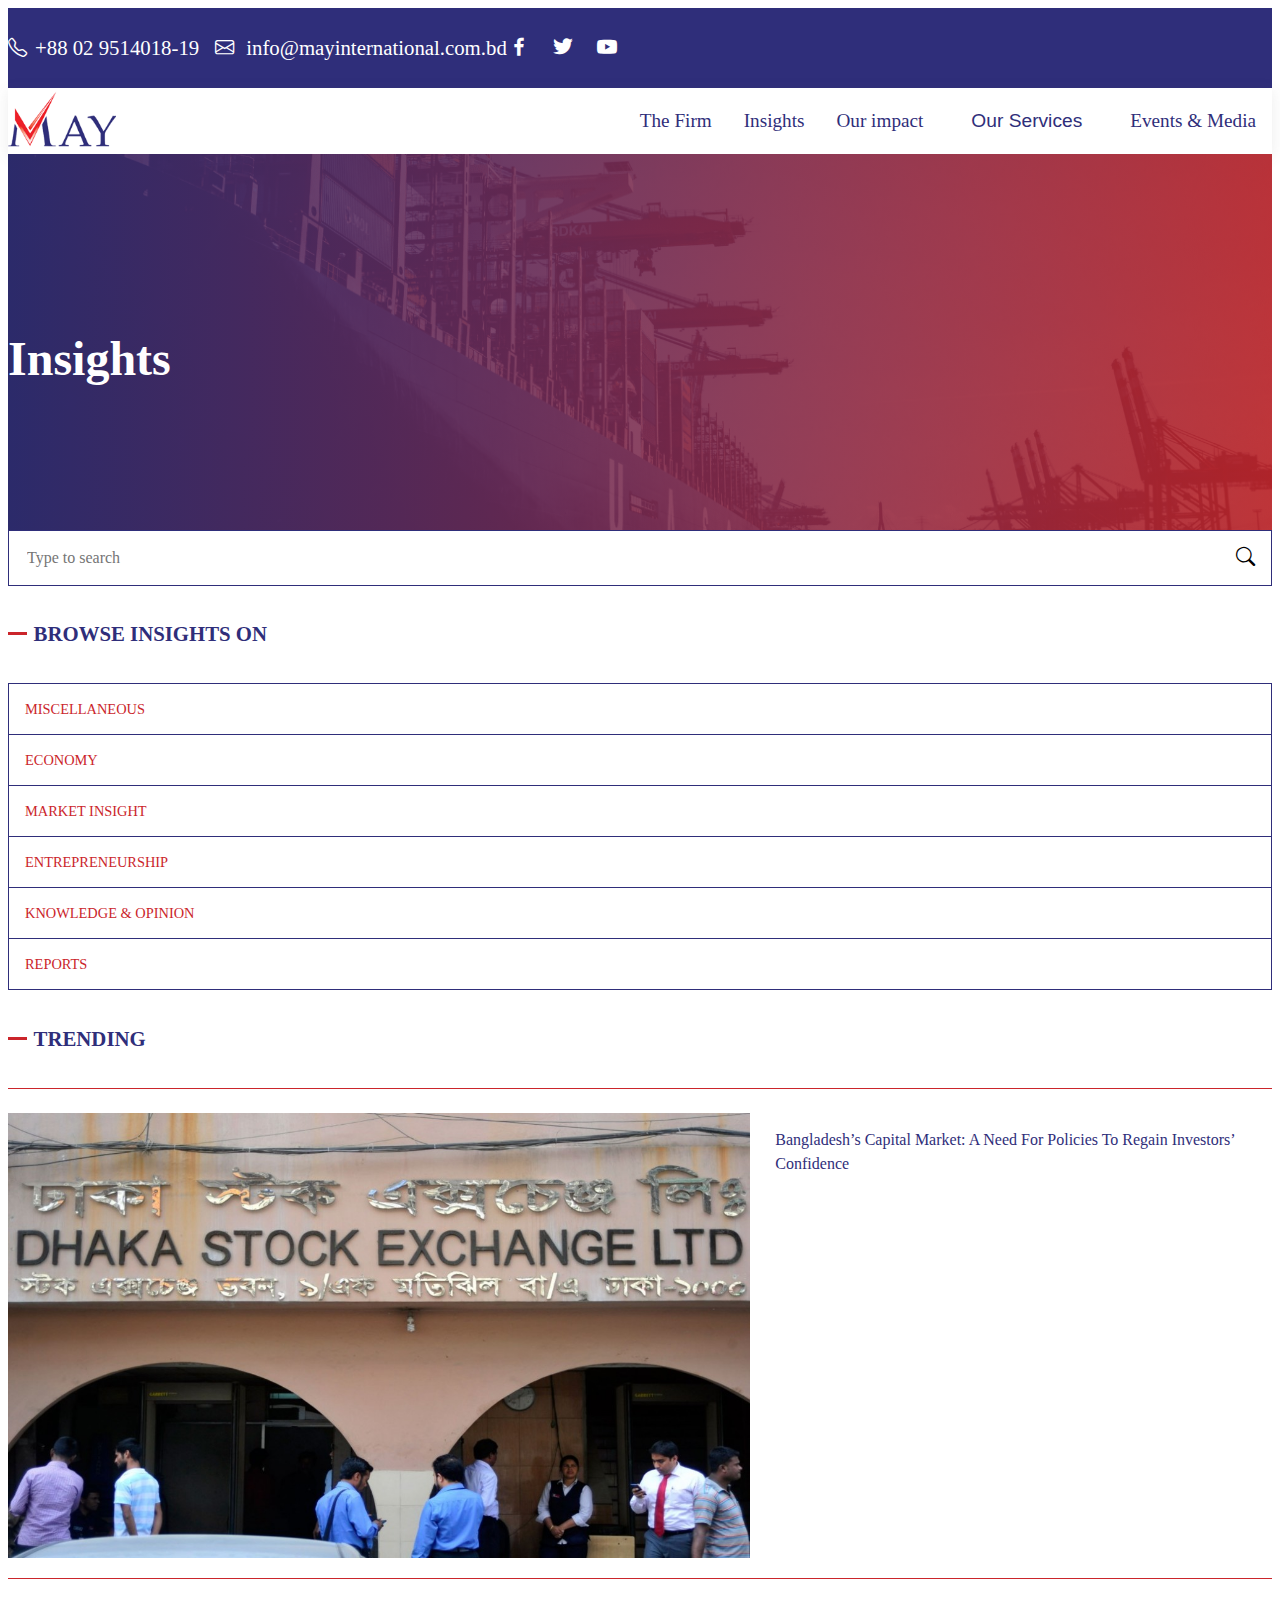
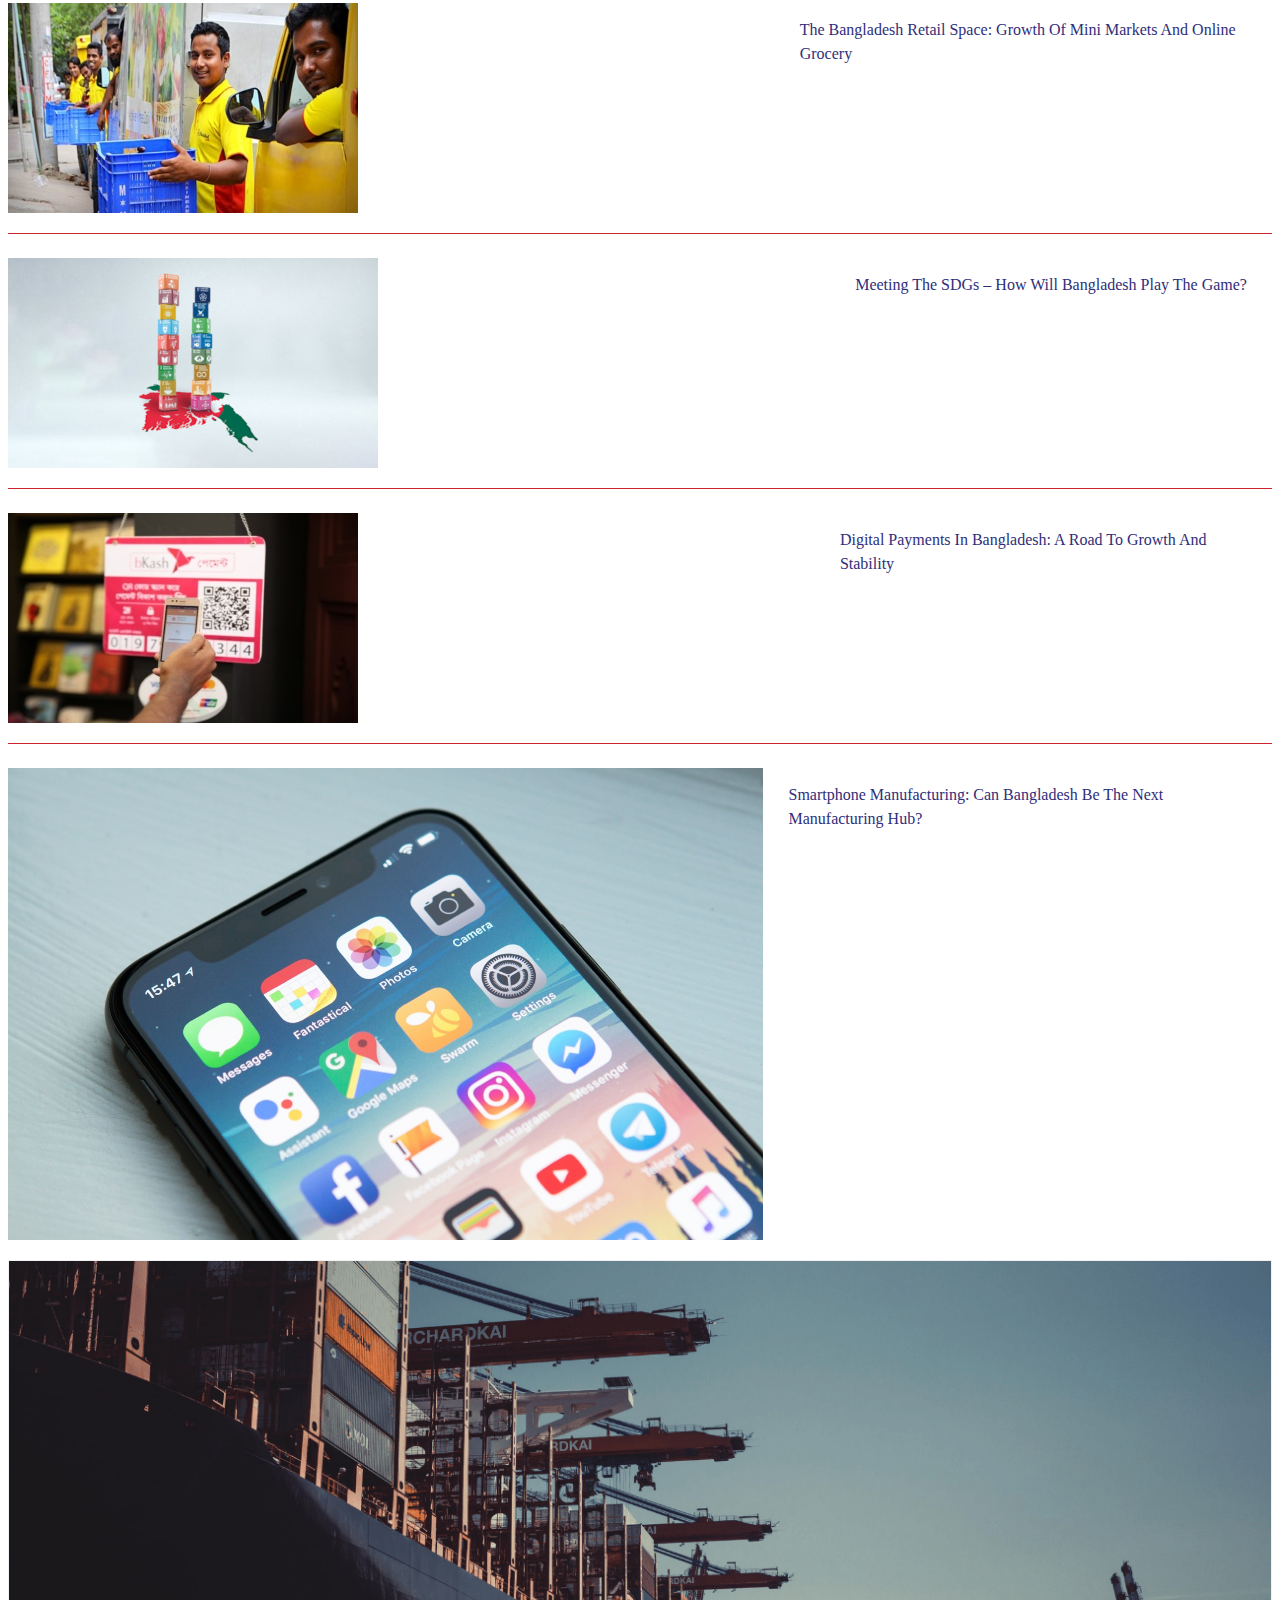
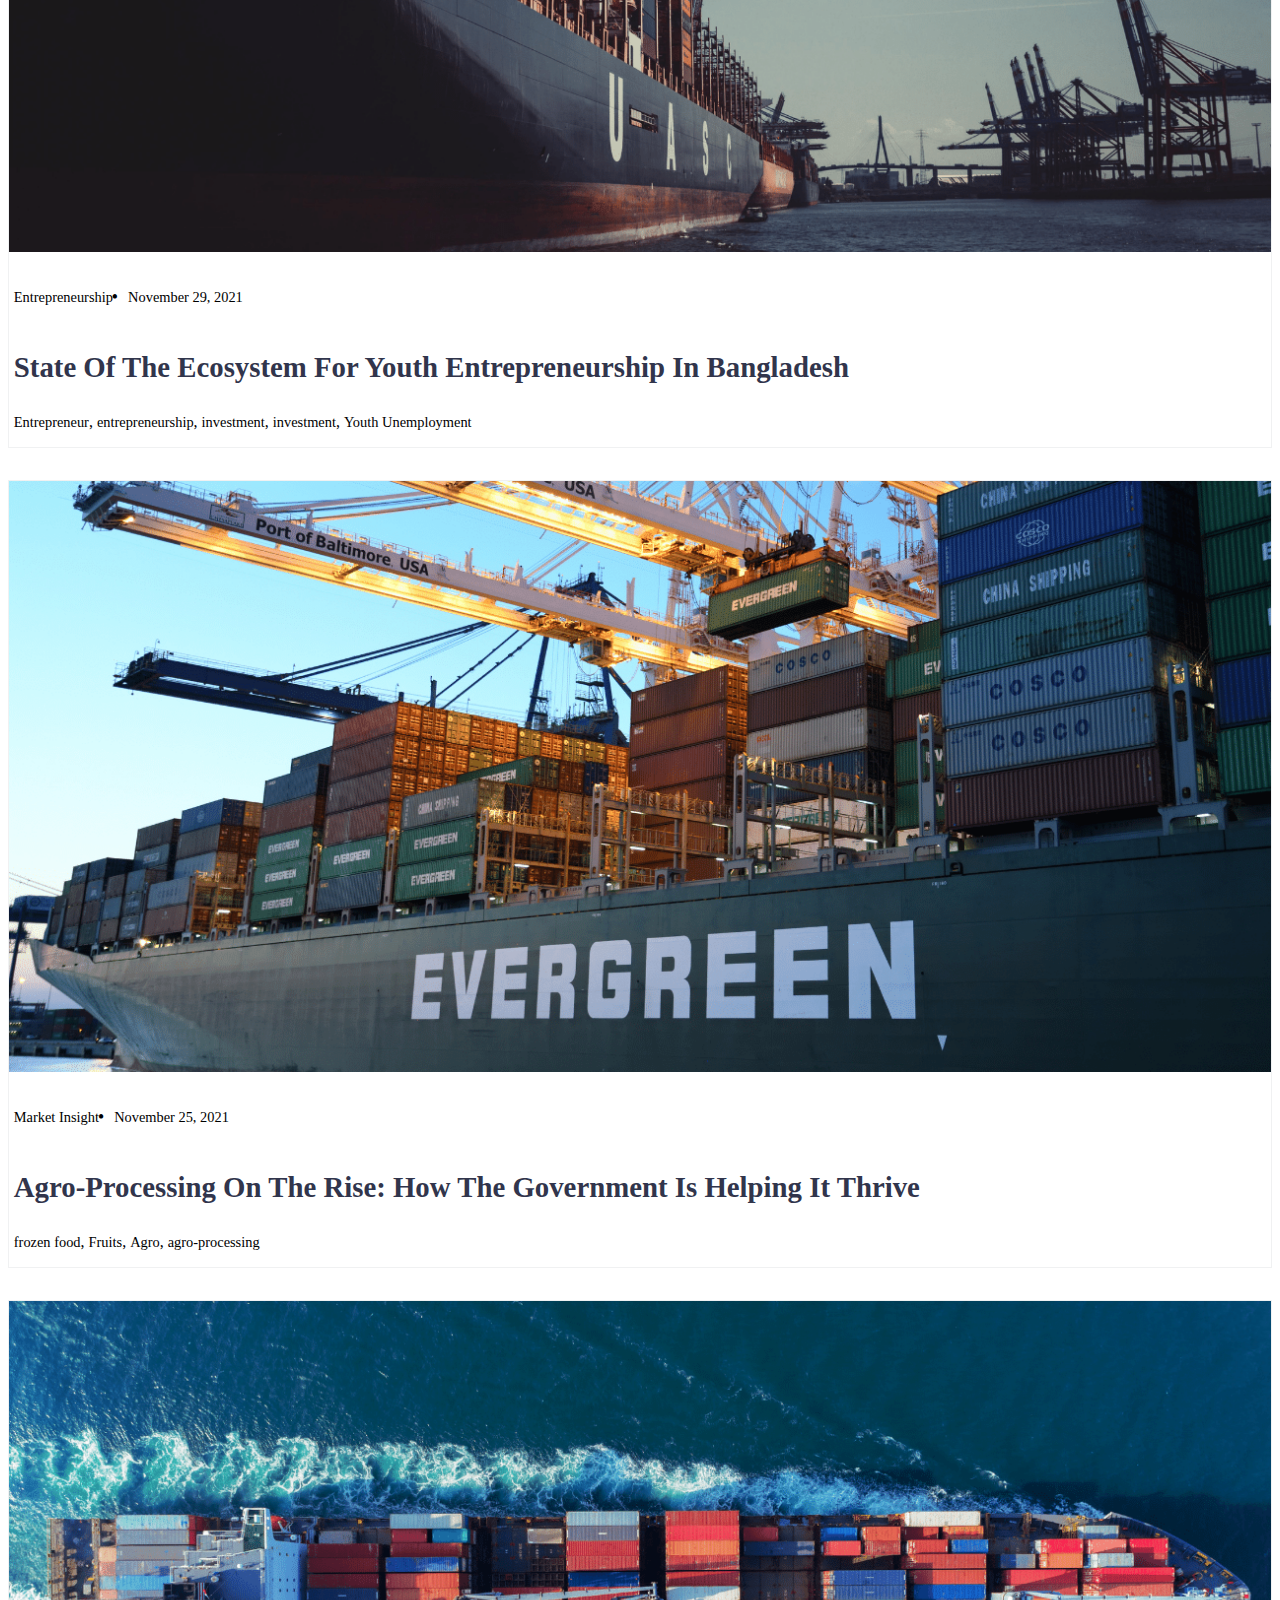
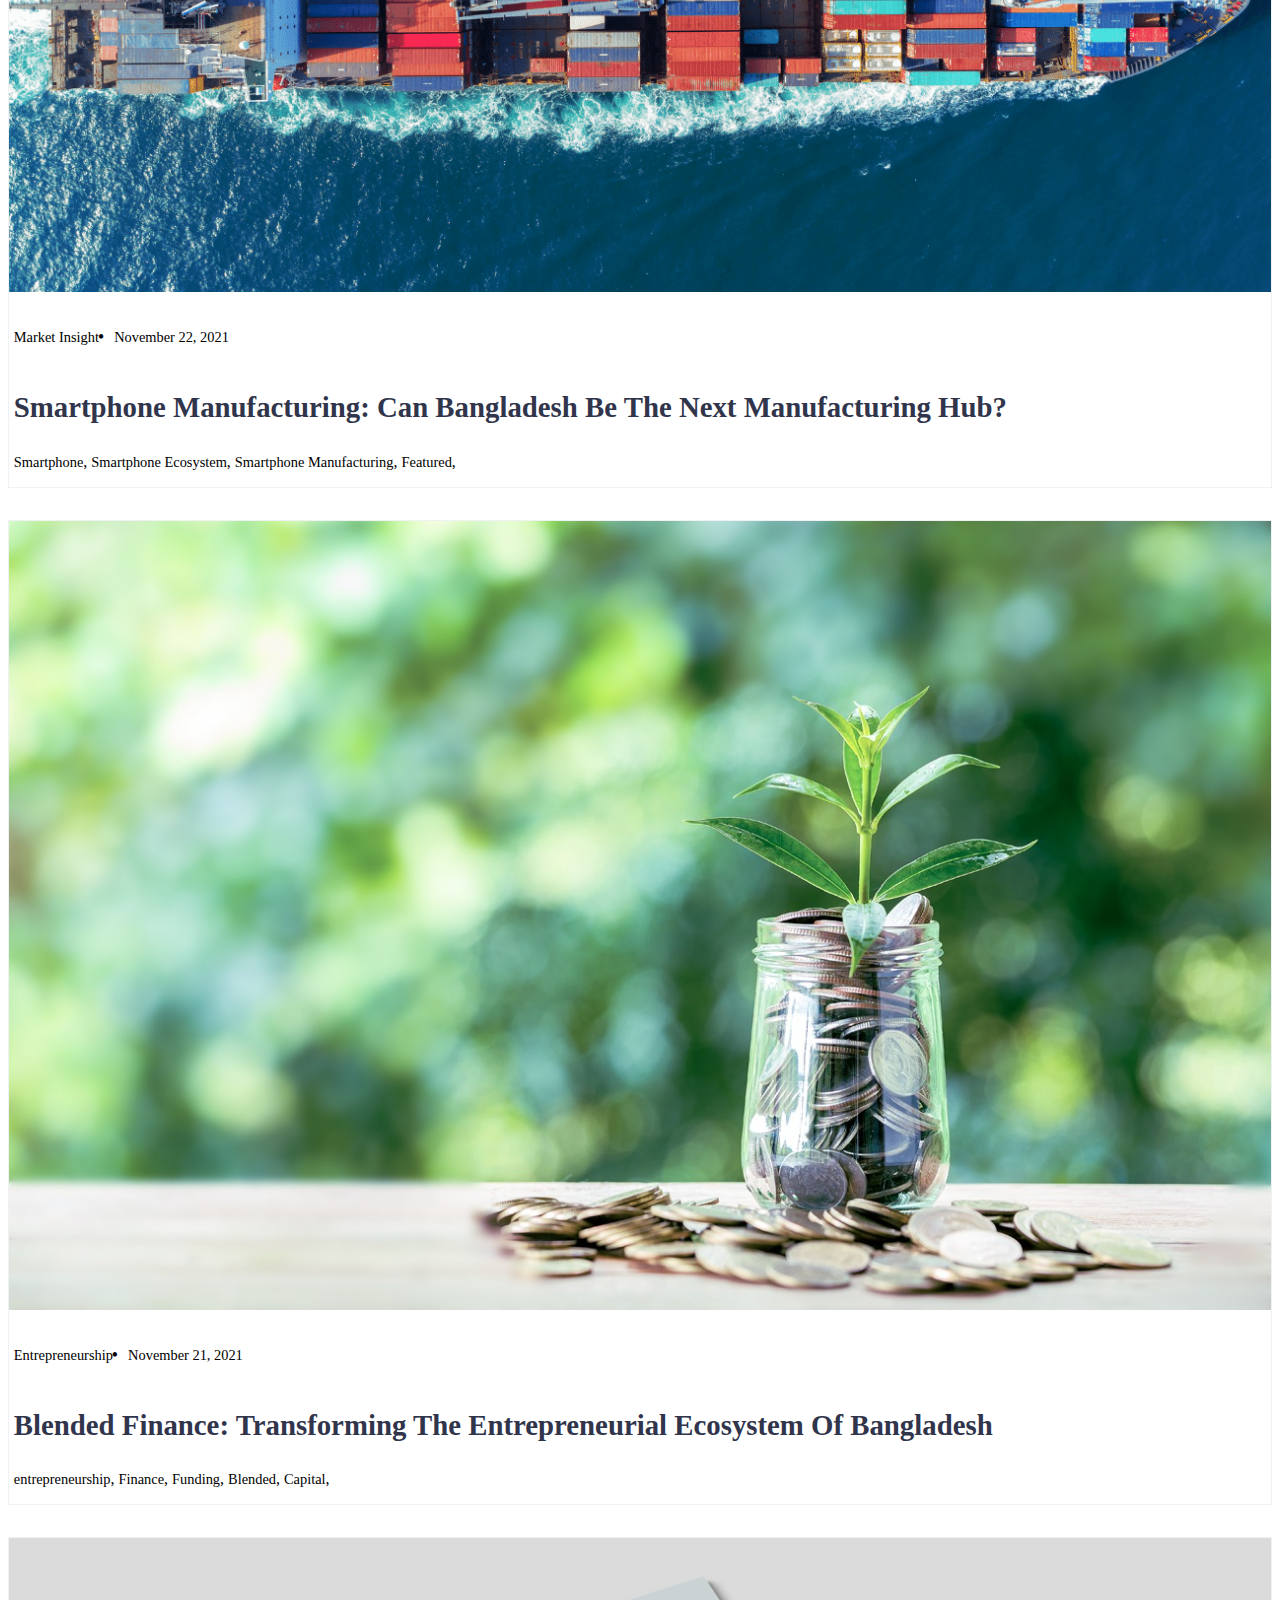
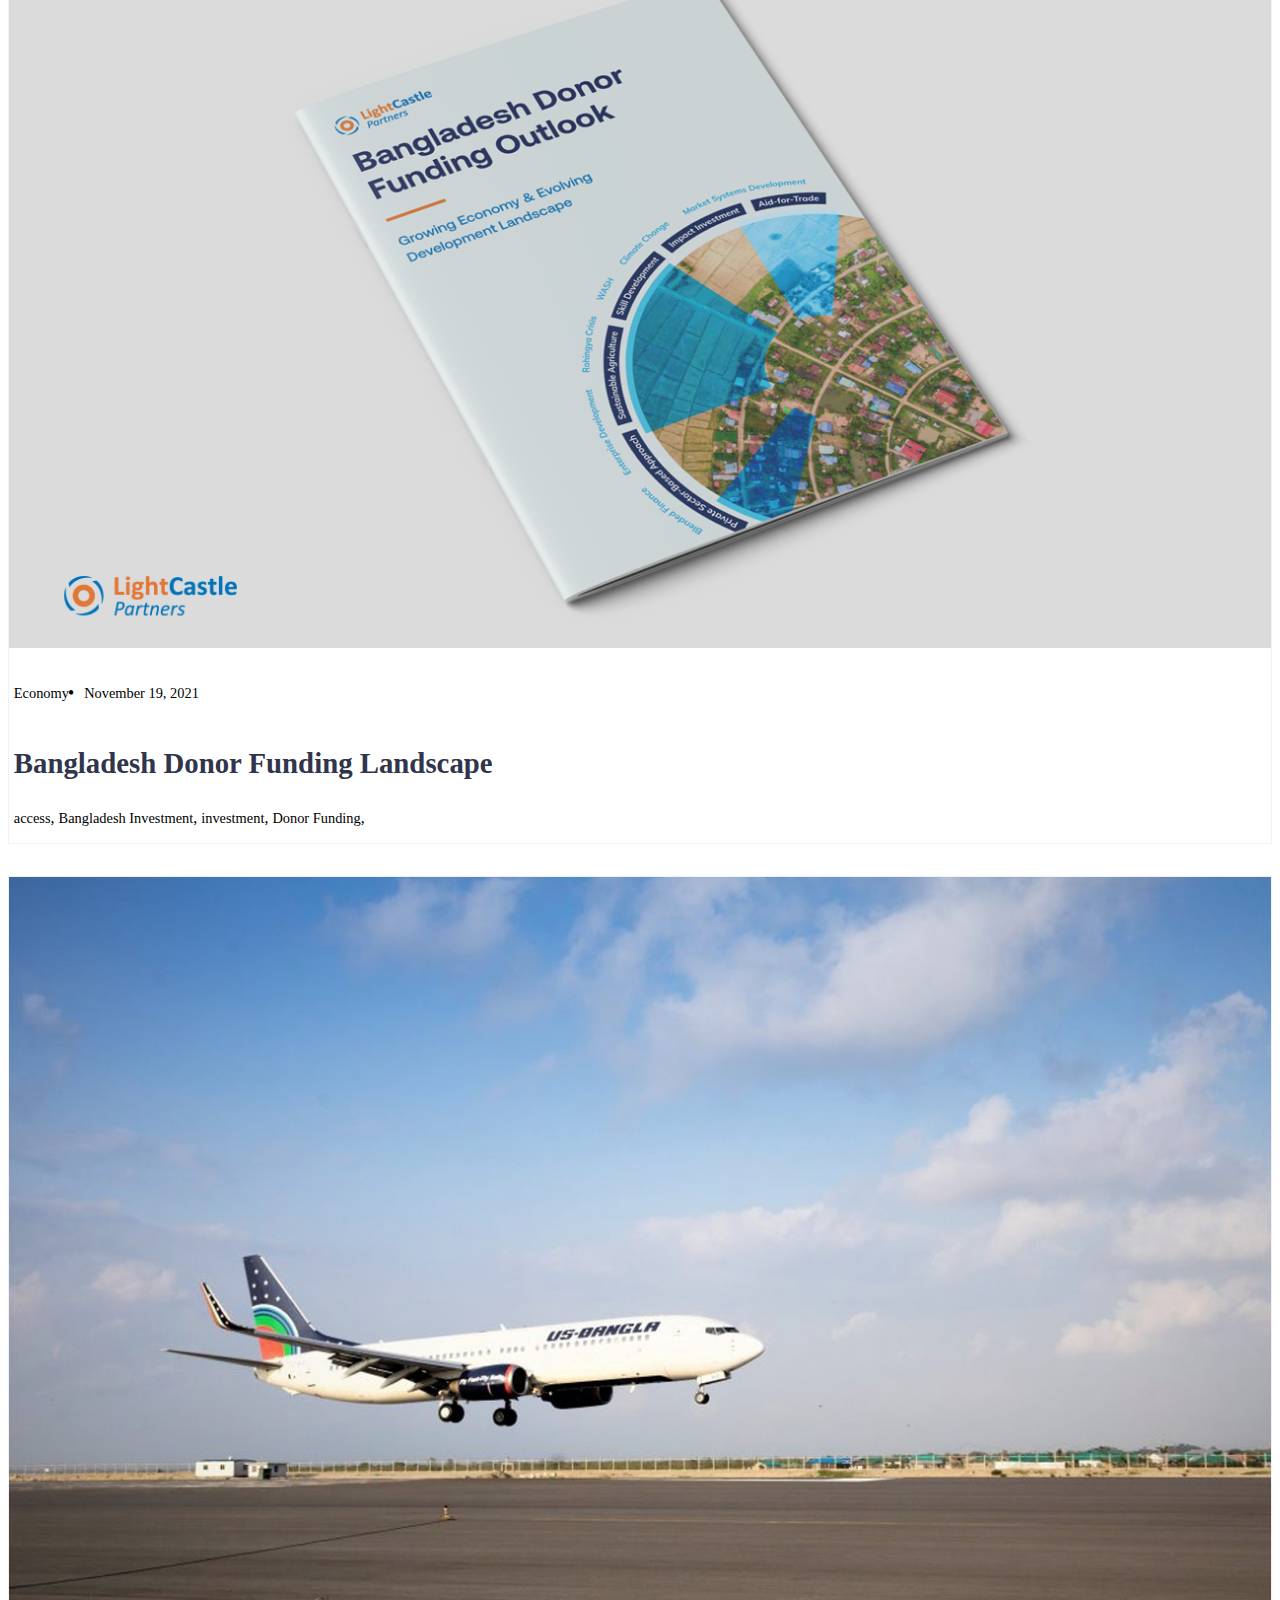
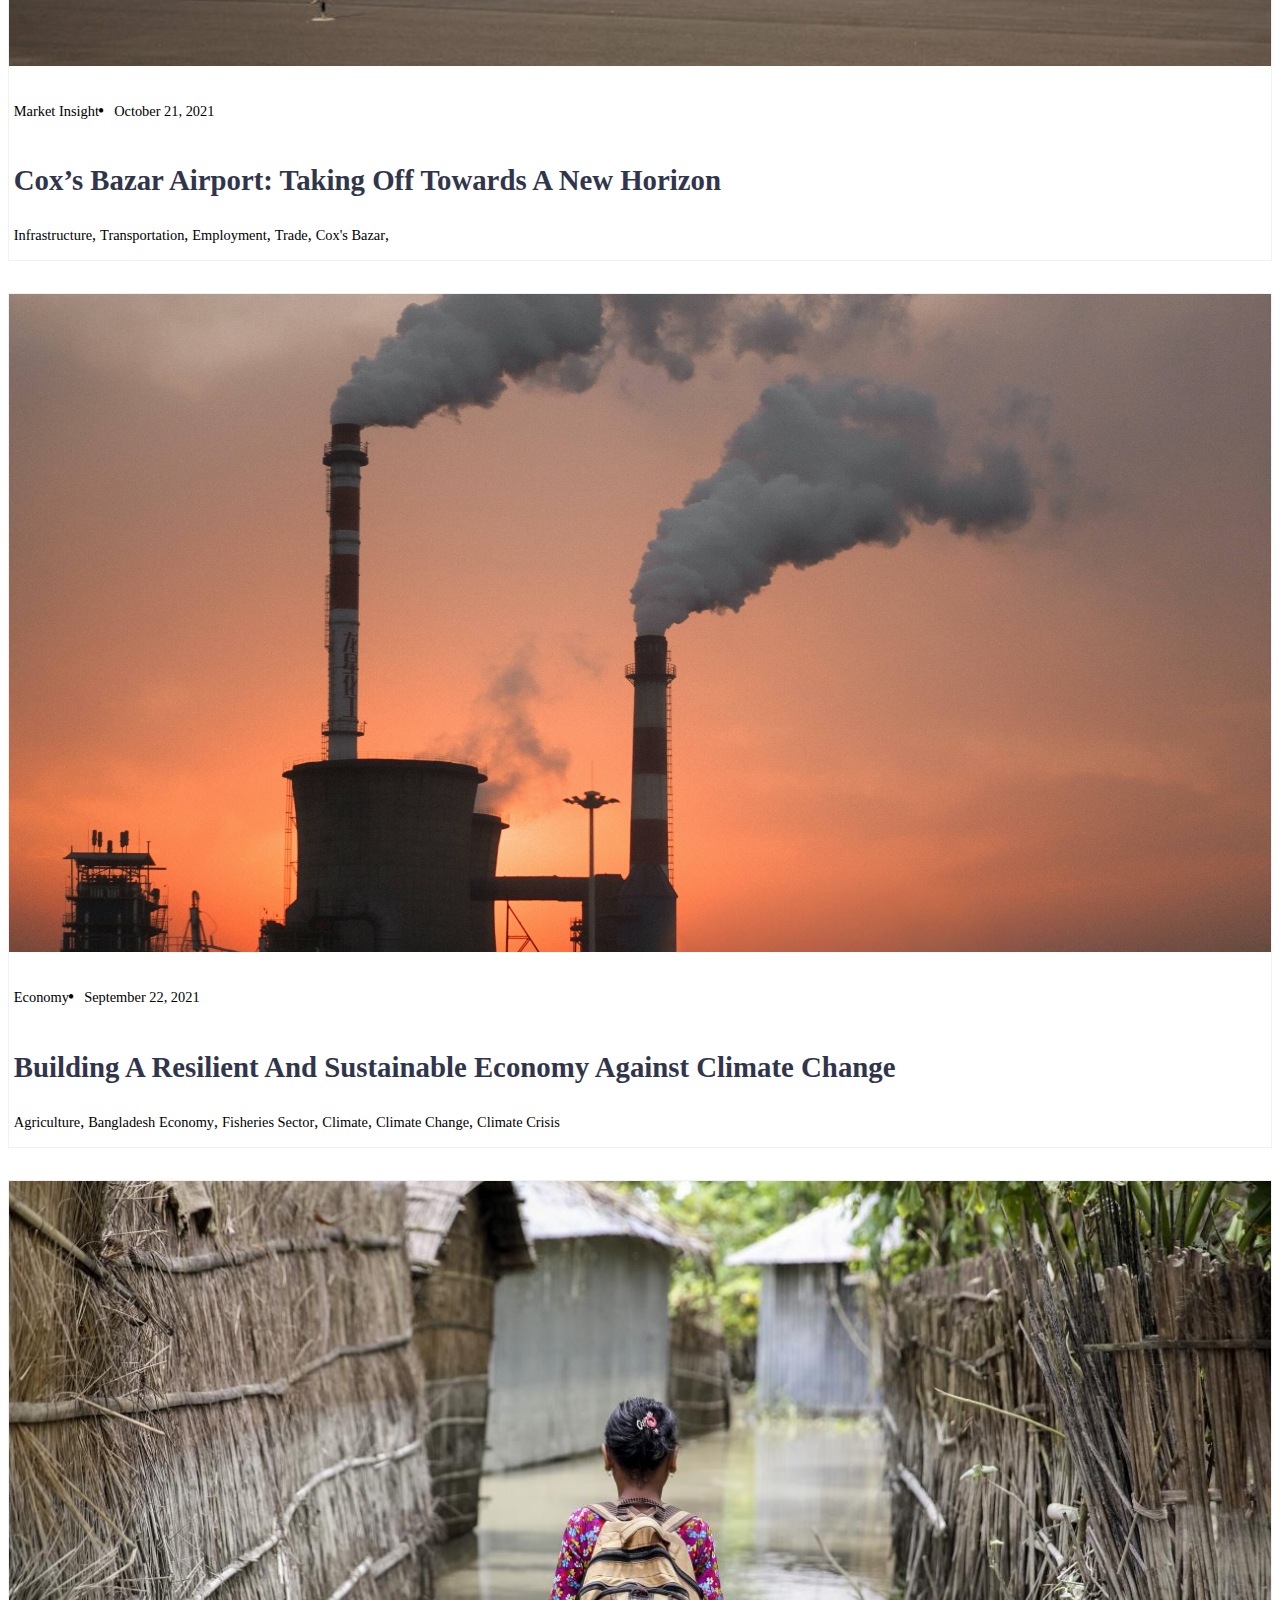
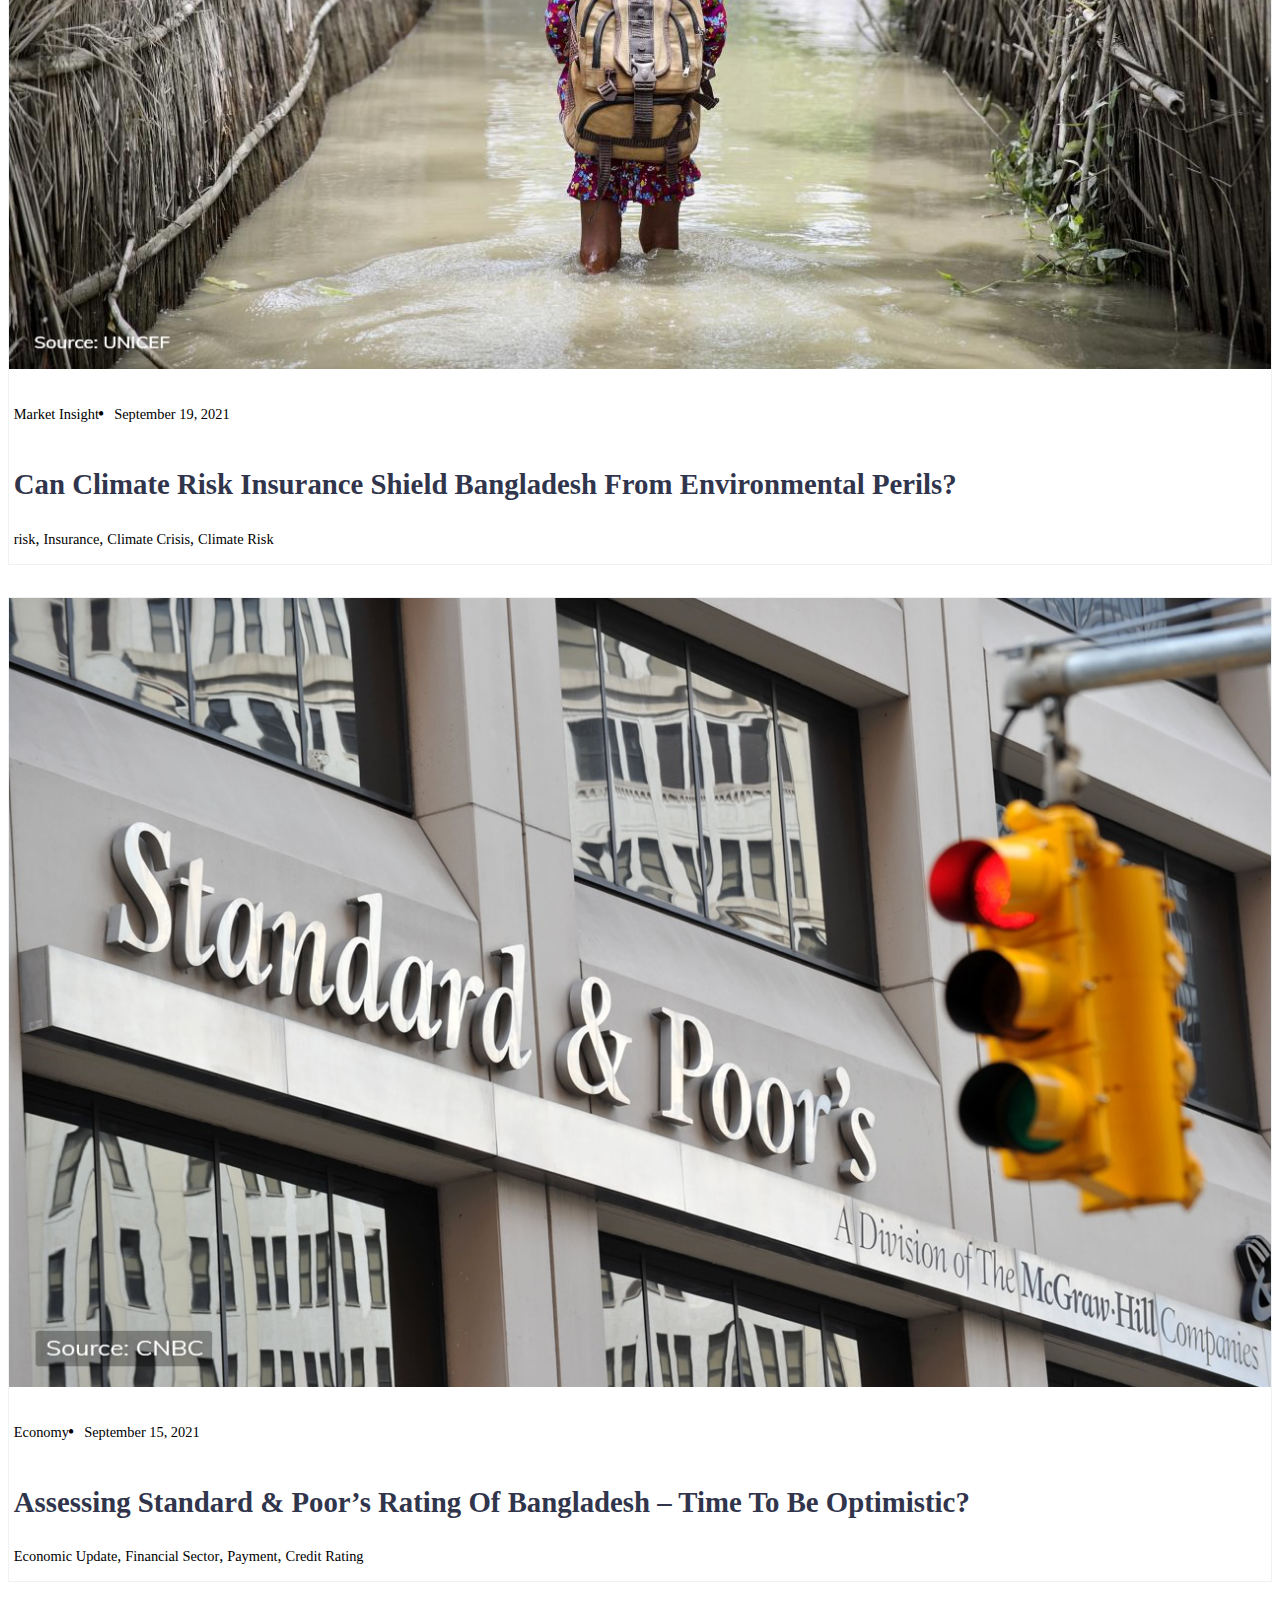
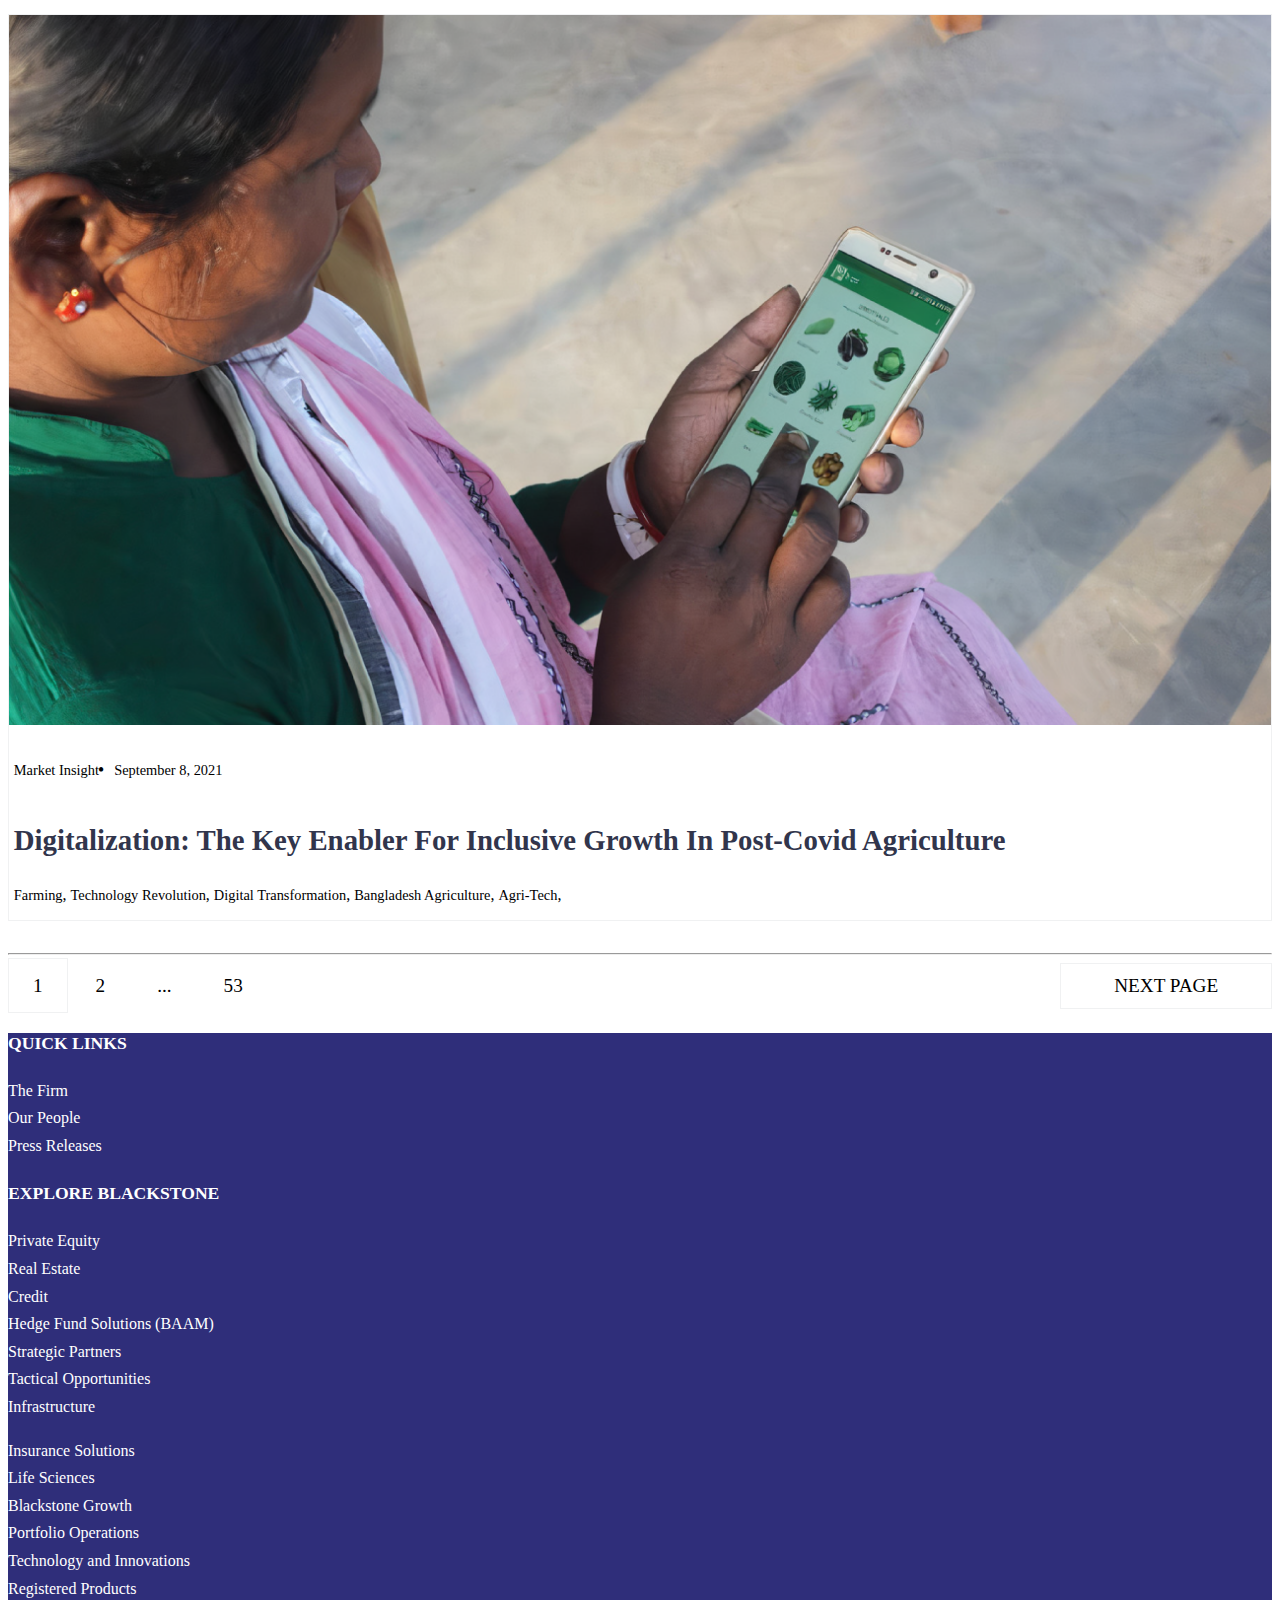
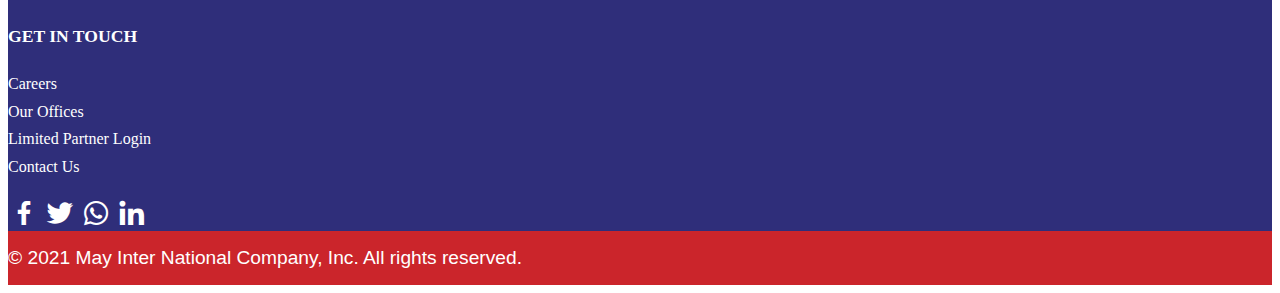
==== may-international-main/may-international-main/insights/blog.html @ 8a1e9527 "dome" ====
<!DOCTYPE html>
<html lang="en">

<head>
    <meta charset="UTF-8">
    <meta http-equiv="X-UA-Compatible" content="IE=edge">
    <meta name="viewport" content="width=device-width, initial-scale=1.0">
    <link href='https://unpkg.com/boxicons@2.0.9/css/boxicons.min.css' rel='stylesheet'>
    <link href="https://cdn.jsdelivr.net/npm/bootstrap@5.1.1/dist/css/bootstrap.min.css" rel="stylesheet"
        integrity="sha384-F3w7mX95PdgyTmZZMECAngseQB83DfGTowi0iMjiWaeVhAn4FJkqJByhZMI3AhiU" crossorigin="anonymous">
    <link rel="stylesheet" href="https://cdn.jsdelivr.net/npm/bootstrap-icons@1.5.0/font/bootstrap-icons.css">
    <link rel="shortcut icon" type="image/jpg" href="../assets/images/may-logo.png" />

    <title>May International</title>
    <link rel="stylesheet" href="../assets/css/blog.css">
</head>

<body>

    <!-- top header  -->
    <div class="top-header">
        <div class="container top-header-container">
            <div class="top-left-header">
                <div class="phone"><i class="bi bi-telephone"></i><a href="#">+88 02 9514018-19</a></div>
                <div class="mail"><i class="bi bi-envelope"></i> <a href="#">info@mayinternational.com.bd</a></div>
            </div>
            <div class="top-right-header">
                <!-- <a href="#" target="_blank" class="btn">LC Tracker <i
                        class='bx bxs-map'></i></a> -->
                <div class="header-icons">
                    <i class='bx bxl-facebook'></i>
                    <i class='bx bxl-twitter'></i>
                    <i class='bx bxl-youtube'></i>
                </div>
            </div>
        </div>
    </div>

    <!-- header  -->
    <header>

        <div class="container">

            <!-- main header desktop  -->
            <nav class="nav-desktop">
                <div class="nav-logo">
                    <a href="../index.html"> <img src="../assets/images/may-logo.png" alt="May International Logo"></a>
                </div>
                <div class="nav-links">

                    <ul>
                        <li><a href="#">The Firm</a></li>
                        <li><a href="blog.html">Insights</a></li>
                        <li>
                            <a href="#">Our impact</a>
                        </li>
                        <li>
                            <!-- <a href="services/services.html">Our Services</a> -->
                            <div class="dropdown">
                                <button class="dropbtn"><a href="../services/services.html">Our Services</a></button>
                                <div class="dropdown-content">
                                    <a href="../services/private-client.html">Private Clients</a>
                                    <a href="../services/trade-finance.html">Trade & Finance</a>
                                    <a href="../services/payment-and-risk.html">Payment & Risk</a>
                                </div>
                            </div>
                        </li>
                        <li><a href="#">Events & Media</a></li>
                    </ul>

                </div>
            </nav>
        </div>

        <!-- navbar responsive mobile version -->
        <nav class="navbar navbar-light bg-light nav-mobile ">
            <div class="container">
                <a class="navbar-brand" href="#"><img src="..assets/images/may-logo.png" class="w-50" alt=""></a>
                <button class="navbar-toggler" type="button" data-bs-toggle="offcanvas"
                    data-bs-target="#offcanvasNavbar" aria-controls="offcanvasNavbar">
                    <span class="navbar-toggler-icon"></span>
                </button>
                <div class="offcanvas offcanvas-end" tabindex="-1" id="offcanvasNavbar"
                    aria-labelledby="offcanvasNavbarLabel">
                    <div class="offcanvas-header">
                        <div>
                            <a href="../index.html"> <img src="../assets/images/may-logo.png"
                                    alt="May International Logo"></a>
                        </div>
                        <button type="button" class="btn-close text-reset outline-none border-none"
                            data-bs-dismiss="offcanvas" aria-label="Close"></button>
                    </div>
                    <div class="offcanvas-body">
                        <ul class="navbar-nav justify-content-end flex-grow-1 pe-3">
                            <li class="nav-item">
                                <a class="nav-link nav-active" aria-current="page" href="#">The Firm</a>
                            </li>
                            <li class="nav-item">
                                <a class="nav-link" href="blog.html">Insights</a>
                            </li>
                            <li class="nav-item">
                                <a class="nav-link" href="#">Our Impact</a>
                            </li>
                            <li class="nav-item">
                                <a class="nav-link" href="#">Our Services</a>
                            </li>
                            <li class="nav-item">
                                <a class="nav-link" href="#">Events & Media</a>
                            </li>
                        </ul>
                        <hr>
                        <div class="mobile-nav-icons">
                            <ul class="list-inline">
                                <li><i class='bx bxs-phone-call'></i><a href="#">+88 02 9514018-19</a></li>
                                <li><i class='bx bx-mail-send'></i><a href="#">info@mayinternational.com.bd</a></li>
                            </ul>
                        </div>
                    </div>
                </div>
            </div>
        </nav>
    </header>


    <div class="hero-section">
        <h1 class="text-center">Insights</h1>
    </div>


    <!-- hero section end -->

    <!-- blog page body  -->
    <section class="blog-page py-5 my-3">
        <div class="container">
            <div class="row">
                <!-- left section  -->

                <div class="col-lg-3 Sidebar">
                    <div class="search-bar">
                        <input type="search" name="search" id="#" placeholder="Type to search" class="">
                        <i class="bi bi-search"></i>
                    </div>
                    <div class="sidebar-menu">
                        <h3>BROWSE INSIGHTS ON</h3>
                        <ul>
                            <li><a href="#">MISCELLANEOUS</a></li>
                            <li><a href="#">ECONOMY</a></li>
                            <li><a href="#">MARKET INSIGHT</a></li>
                            <li><a href="#">ENTREPRENEURSHIP</a></li>
                            <li><a href="#">KNOWLEDGE & OPINION</a></li>
                            <li><a href="#">REPORTS</a></li>
                        </ul>
                    </div>
                    <div class="sidebar-menu">
                        <h3>TRENDING</h3>
                        <div class="left-blog">
                            <div class="left-blog-img">
                                <img src="../assets/images/blog/side1.jpg" alt="">
                            </div>
                            <div class="right-blog-content">
                                <h3><a href="#">Bangladesh’s Capital Market: A Need For Policies to Regain Investors’
                                        Confidence</a></h3>
                            </div>
                        </div>
                        <div class="left-blog">
                            <div class="left-blog-img">
                                <img src="../assets/images/blog/side2.jpg" alt="">
                            </div>
                            <div class="right-blog-content">
                                <h3><a href="#">The Bangladesh Retail Space: Growth of Mini Markets and Online
                                        Grocery</a></h3>
                            </div>
                        </div>
                        <div class="left-blog">
                            <div class="left-blog-img">
                                <img src="../assets/images/blog/side3.jpg" alt="">
                            </div>
                            <div class="right-blog-content">
                                <h3><a href="#">Meeting the SDGs – How Will Bangladesh Play the Game?</a></h3>
                            </div>
                        </div>
                        <div class="left-blog">
                            <div class="left-blog-img">
                                <img src="../assets/images/blog/side4.jpg" alt="">
                            </div>
                            <div class="right-blog-content">
                                <h3><a href="#">Digital Payments in Bangladesh: A Road to Growth and Stability</a></h3>
                            </div>
                        </div>
                        <div class="left-blog last-child">
                            <div class="left-blog-img">
                                <img src="../assets/images/blog/side6.jpeg" alt="">
                            </div>
                            <div class="right-blog-content">
                                <h3><a href="#">Smartphone Manufacturing: Can Bangladesh be the Next Manufacturing
                                        Hub?</a></h3>
                            </div>
                        </div>
                    </div>

                </div>
                <!-- left section end -->

                <!-- right section start  -->

                <div class="col-lg-9">
                    <div class="blog-box">
                        <div class="row ">
                            <div class="col-lg-5">
                                <div class="img-box">
                                    <img src="../assets/images/blog/ship-container-1.png" alt="">
                                </div>
                            </div>
                            <div class="col-lg-7">
                                <div class="box-content">
                                    <a href="#">Entrepreneurship</a>
                                    <ul>
                                        <li><a href="#">November 29, 2021</a></li>
                                    </ul>
                                    <h3> <a href="single-blog.html" target="_blank">State of the Ecosystem for Youth
                                            Entrepreneurship in Bangladesh</a> </h3>
                                    <a href="#">Entrepreneur</a>,
                                    <a href="#">entrepreneurship</a>,
                                    <a href="#">investment</a>,
                                    <a href="#">investment</a>,
                                    <a href="#">Youth Unemployment</a>
                                </div>
                            </div>
                        </div>

                    </div>
                    <div class="blog-box">
                        <div class="row ">
                            <div class="col-lg-5">
                                <div class="img-box">
                                    <img src="../assets/images/blog/ship-container-2.png" alt="">
                                </div>
                            </div>
                            <div class="col-lg-7">
                                <div class="box-content">
                                    <a href="#">Market Insight</a>
                                    <ul>
                                        <li><a href="#">November 25, 2021</a></li>
                                    </ul>
                                    <h3> <a href="single-blog.html">Agro-Processing on the Rise: How the Government Is
                                            Helping It Thrive</a> </h3>
                                    <a href="#">frozen food</a>,
                                    <a href="#">Fruits</a>,
                                    <a href="#">Agro</a>,
                                    <a href="#">agro-processing</a>

                                </div>
                            </div>
                        </div>

                    </div>
                    <div class="blog-box">
                        <div class="row ">
                            <div class="col-lg-5">
                                <div class="img-box">
                                    <img src="../assets/images/blog/ship-container-3.png" alt="">
                                </div>
                            </div>
                            <div class="col-lg-7">
                                <div class="box-content">
                                    <a href="#">Market Insight</a>
                                    <ul>
                                        <li><a href="#">November 22, 2021</a></li>
                                    </ul>
                                    <h3> <a href="single-blog.html">Smartphone Manufacturing: Can Bangladesh be the Next
                                            Manufacturing Hub?</a> </h3>
                                    <a href="#">Smartphone</a>,
                                    <a href="#">Smartphone Ecosystem</a>,
                                    <a href="#">Smartphone Manufacturing</a>,
                                    <a href="#">Featured</a>,

                                </div>
                            </div>
                        </div>

                    </div>
                    <div class="blog-box">
                        <div class="row ">
                            <div class="col-lg-5">
                                <div class="img-box">
                                    <img src="../assets/images/blog/blog4.jpeg" alt="">
                                </div>
                            </div>
                            <div class="col-lg-7">
                                <div class="box-content">
                                    <a href="#">Entrepreneurship</a>
                                    <ul>
                                        <li><a href="#">November 21, 2021</a></li>
                                    </ul>
                                    <h3> <a href="single-blog.html">Blended Finance: Transforming The Entrepreneurial
                                            Ecosystem of Bangladesh</a> </h3>
                                    <a href="#">entrepreneurship</a>,
                                    <a href="#">Finance</a>,
                                    <a href="#"> Funding</a>,
                                    <a href="#">Blended</a>,
                                    <a href="#">Capital</a>,
                                </div>
                            </div>
                        </div>

                    </div>
                    <div class="blog-box">
                        <div class="row ">
                            <div class="col-lg-5">
                                <div class="img-box">
                                    <img src="../assets/images/blog/blog5.png" alt="">
                                </div>
                            </div>
                            <div class="col-lg-7">
                                <div class="box-content">
                                    <a href="#">Economy</a>
                                    <ul>
                                        <li><a href="#">November 19, 2021</a></li>
                                    </ul>
                                    <h3> <a href="single-blog.html">Bangladesh Donor Funding Landscape</a> </h3>
                                    <a href="#">access</a>,
                                    <a href="#">Bangladesh Investment</a>,
                                    <a href="#">investment</a>,
                                    <a href="#">Donor Funding</a>,

                                </div>
                            </div>
                        </div>

                    </div>
                    <div class="blog-box">
                        <div class="row ">
                            <div class="col-lg-5">
                                <div class="img-box">
                                    <img src="../assets/images/blog/blog6.jpeg" alt="">
                                </div>
                            </div>
                            <div class="col-lg-7">
                                <div class="box-content">
                                    <a href="#">Market Insight</a>
                                    <ul>
                                        <li><a href="#">October 21, 2021</a></li>
                                    </ul>
                                    <h3> <a href="single-blog.html">Cox’s Bazar Airport: Taking Off Towards A New
                                            Horizon</a> </h3>
                                    <a href="#">Infrastructure</a>,
                                    <a href="#">Transportation</a>,
                                    <a href="#">Employment</a>,
                                    <a href="#">Trade</a>,
                                    <a href="#">Cox's Bazar</a>,
                                </div>
                            </div>
                        </div>

                    </div>
                    <div class="blog-box">
                        <div class="row ">
                            <div class="col-lg-5">
                                <div class="img-box">
                                    <img src="../assets/images/blog/blog7.jpeg" alt="">
                                </div>
                            </div>
                            <div class="col-lg-7">
                                <div class="box-content">
                                    <a href="#">Economy</a>
                                    <ul>
                                        <li><a href="#">September 22, 2021</a></li>
                                    </ul>
                                    <h3> <a href="single-blog.html">Building a Resilient and Sustainable Economy Against
                                            Climate Change</a> </h3>
                                    <a href="#">Agriculture</a>,
                                    <a href="#">Bangladesh Economy</a>,
                                    <a href="#">Fisheries Sector</a>,
                                    <a href="#">Climate</a>,
                                    <a href="#">Climate Change</a>,
                                    <a href="#">Climate Crisis</a>
                                </div>
                            </div>
                        </div>

                    </div>
                    <div class="blog-box">
                        <div class="row ">
                            <div class="col-lg-5">
                                <div class="img-box">
                                    <img src="../assets/images/blog/blog8.jpeg" alt="">
                                </div>
                            </div>
                            <div class="col-lg-7">
                                <div class="box-content">
                                    <a href="#">Market Insight</a>
                                    <ul>
                                        <li><a href="#">September 19, 2021</a></li>
                                    </ul>
                                    <h3> <a href="single-blog.html">Can Climate Risk Insurance Shield Bangladesh From
                                            Environmental Perils?</a> </h3>
                                    <a href="#">risk</a>,
                                    <a href="#">Insurance</a>,
                                    <a href="#">Climate Crisis</a>,
                                    <a href="#">Climate Risk</a>

                                </div>
                            </div>
                        </div>

                    </div>
                    <div class="blog-box">
                        <div class="row ">
                            <div class="col-lg-5">
                                <div class="img-box">
                                    <img src="../assets/images/blog/blog9.jpeg" alt="">
                                </div>
                            </div>
                            <div class="col-lg-7">
                                <div class="box-content">
                                    <a href="#">Economy</a>
                                    <ul>
                                        <li><a href="#">September 15, 2021</a></li>
                                    </ul>
                                    <h3> <a href="single-blog.html">Assessing Standard & Poor’s Rating of Bangladesh –
                                            Time to Be Optimistic? </a> </h3>
                                    <a href="#">Economic Update</a>,
                                    <a href="#">Financial Sector</a>,
                                    <a href="#">Payment</a>,
                                    <a href="#">Credit Rating</a>
                                </div>
                            </div>
                        </div>

                    </div>
                    <div class="blog-box">
                        <div class="row ">
                            <div class="col-lg-5">
                                <div class="img-box">
                                    <img src="../assets/images/blog/blog10.png" alt="">
                                </div>
                            </div>
                            <div class="col-lg-7">
                                <div class="box-content">
                                    <a href="#">Market Insight</a>
                                    <ul>
                                        <li><a href="#">September 8, 2021</a></li>
                                    </ul>
                                    <h3> <a href="single-blog.html">Digitalization: The Key Enabler for Inclusive Growth
                                            in Post-Covid Agriculture</a> </h3>
                                    <a href="#">Farming</a>,
                                    <a href="#">Technology Revolution</a>,
                                    <a href="#">Digital Transformation</a>,
                                    <a href="#">Bangladesh Agriculture</a>,
                                    <a href="#">Agri-Tech</a>,
                                </div>
                            </div>
                        </div>

                    </div>
                    <hr class="mt-5">
                    <div class="paginations pt-5">
                        <div class="conainer pagination-flex">
                            <div class="pagination-item">
                                <a href="#">1</a>
                                <a href="#" class="active">2</a>
                                <a href="#">...</a>
                                <a href="#">53</a>

                            </div>
                            <div class="pagination-btn">
                                <a href="#" class="">next page</a>
                            </div>


                        </div>


                    </div>
                </div>
                <!-- right section start  -->

                <!-- paginason design -->

                <!-- paginason design end -->
            </div>
        </div>
    </section>

    <!-- blog page body end -->
    <footer class="py-5">
       

        <div class="container">
            <div class="row">
                <div class="col-lg-3  ">
                    <h4 class="border-top pt-3">QUICK LINKS</h4>
                    <ul>
                        <li><a href="#">The Firm</a></li>
                        <li><a href="#">Our People</a></li>
                        <li><a href="#">Press Releases</a></li>
                        
                    </ul>
                </div>
                <div class="col-lg-6">
                    <h4 class="border-top pt-3">EXPLORE BLACKSTONE</h4>
                    <div class="dubol-menu d-flex justify-content-between">
                        <div class="left-menu">
                              <ul>
                                  <li><a href="#">Private Equity</a></li>
                                  <li><a href="#">Real Estate</a></li>
                                  <li><a href="#">Credit</a></li>
                                  <li><a href="#">Hedge Fund Solutions (BAAM)</a></li>
                                  <li><a href="#">Strategic Partners</a></li>
                                  <li><a href="#">Tactical Opportunities</a></li>
                                  <li><a href="#">Infrastructure</a></li>
                              </ul>
                        </div>
                        <div class="rignt-menu">

                            <ul>
                                <li><a href="#">Insurance Solutions</a></li>
                                <li><a href="#">Life Sciences</a></li>
                                <li><a href="#">Blackstone Growth</a></li>
                                <li><a href="#">Portfolio Operations</a></li>
                                <li><a href="#">Technology and Innovations</a></li>
                                <li><a href="#">Registered Products</a></li>
                                
                            </ul>
                        </div>
                    </div>
                </div>
                <div class="col-lg-3 ">
                    <h4 class="border-top pt-3">GET IN TOUCH</h4>
                    <ul>
                        <li><a href="#">Careers</a></li>
                        <li><a href="#">Our Offices</a></li>
                        <li><a href="#">Limited Partner Login</a></li>
                        <li><a href="#">Contact Us</a></li>
                        
                    </ul>
                    <div class="footer-social-icons">
                            <i class='bx bxl-facebook'></i>
                            <i class='bx bxl-twitter'></i>
                            <i class='bx bxl-whatsapp'></i>
                            <i class='bx bxl-linkedin'></i>
                        </div>
                </div>
            </div>
        </div>


</footer>


<div class="text-center footer-copyright">
    <p>© 2021 May Inter National Company, Inc. All rights reserved.</p>
</div>



    <!-- Optional JavaScript; choose one of the two! -->

    <!-- Option 1: Bootstrap Bundle with Popper -->
    <script src="https://cdn.jsdelivr.net/npm/bootstrap@5.1.3/dist/js/bootstrap.bundle.min.js"
        integrity="sha384-ka7Sk0Gln4gmtz2MlQnikT1wXgYsOg+OMhuP+IlRH9sENBO0LRn5q+8nbTov4+1p" crossorigin="anonymous">
    </script>

    <!-- Option 2: Separate Popper and Bootstrap JS -->
    <!--
    <script src="https://cdn.jsdelivr.net/npm/@popperjs/core@2.10.2/dist/umd/popper.min.js" integrity="sha384-7+zCNj/IqJ95wo16oMtfsKbZ9ccEh31eOz1HGyDuCQ6wgnyJNSYdrPa03rtR1zdB" crossorigin="anonymous"></script>
    <script src="https://cdn.jsdelivr.net/npm/bootstrap@5.1.3/dist/js/bootstrap.min.js" integrity="sha384-QJHtvGhmr9XOIpI6YVutG+2QOK9T+ZnN4kzFN1RtK3zEFEIsxhlmWl5/YESvpZ13" crossorigin="anonymous"></script>
    -->
</body>

</html>
---- may-international-main/may-international-main/assets/css/blog.css ----
/* @import url('https://fonts.googleapis.com/css2?family=Amiri:wght@400;700&family=Open+Sans:wght@400;500;600;700&display=swap'); */
@font-face {
    font-family: Henderson Sans;
    src: url(../font/HendersonSansBold.otf);
}

html {
    --primary-color: #cb252b;
    --secondary-color: #2f2e7a;
    --font-amiri: Henderson Sans;
    --font-open-sans: 'Open Sans', sans-serif;
}

/* custom scrollbar  */

::-webkit-scrollbar {
    width: 10px;
}

/* Track */
::-webkit-scrollbar-track {
    background: #d4d4d4;
}

/* Handle */
::-webkit-scrollbar-thumb {
    background: var(--primary-color);
}

/* Handle on hover */
::-webkit-scrollbar-thumb:hover {
    background: var(--secondary-color);
}


* {
    box-sizing: border-box;
}

body {
    font-family: var(--font-amiri)
}

a {
    text-decoration: none;
}

ul {
    list-style: none;
}

p {
    font-size: 1.2rem;
    color: rgb(83, 83, 83);
    font-weight: 400;
    font-family: var(--font-open-sans);
    margin: 1.5rem 0;
}

/* Typography  */

h1,
h2,
h3,
h4,
h5,
h6 {
    font-family: var(--font-amiri);
    text-transform: capitalize;
}

h1 {
    font-size: 4rem;
    font-weight: 500;
}

h2 {
    font-size: 3.5rem;
    font-weight: 600;
    color: var(--primary-color);
    text-align: center  ;
}

h3 {
    font-size: 1.8rem;
    font-weight: 600;
    color: var(--primary-color);
}

h4 {
    font-size: 1.1rem;
    font-weight: 600;
    text-transform: uppercase;
}

.text-blue {
    color: var(--secondary-color);
    transition: color .3s ease-in-out;
}

.text-blue:hover {
    color: var(--primary-color);
}

/* page titles for each page  */

.page-section {
    padding-top: 10rem;
    padding-bottom: 10rem;
}

.bg-cover {
    background-size: cover;
    background-position: 50%;
    background-repeat: no-repeat;
}

.overlay {
    position: relative;
}

.overlay::before {
    position: absolute;
    content: '';
    height: 100%;
    width: 100%;
    top: 0;
    left: 0;
    background: #000;
    opacity: .6;
}

.page-title {
    position: relative;
    z-index: 999;
}

.breadcrumb-active {
    color: var(--primary-color);
}

/* dividers border  */

.section-title-border {
    position: relative;
    height: 5px;
    width: 30px;
    background: var(--secondary-color);
    border-radius: 10px;
    margin-bottom: 20px;
    display: flex;
    align-items: center;
    justify-content: center;
    margin: auto;
}

.section-title-border::before {
    position: absolute;
    content: "";
    height: 100%;
    width: 50%;
    background: var(--primary-color);
    border-radius: 10px;
    right: -60%;
    top: 0;
}

.section-title-border::after {
    position: absolute;
    content: "";
    height: 100%;
    width: 25%;
    background: var(--secondary-color);
    border-radius: 10px;
    right: -100%;
    top: 0;
}

/* social share icons  */

.social-share-icons .bx {
    padding: 10px;
    font-size: 20px;
    text-align: center;
    text-decoration: none;
    margin: 5px 2px;
}

/* social share icons  */

.social-share-icons .bx {
    padding: 10px;
    font-size: 20px;
    text-align: center;
    text-decoration: none;
    margin: 5px 2px;
}

.social-share-icons .bxl-facebook {
    background: #3B5998;
    color: white;
}

.social-share-icons .bxl-linkedin {
    background: #007bb5;
    color: white;
}

.social-share-icons .bxl-whatsapp {
    background: #00b489;
    color: white;
}

.social-share-icons .bxl-twitter {
    background: #55ACEE;
    color: white;
}


/* top header  */

.container {
    z-index: 99;
}


.top-header {
    background: var(--secondary-color);
    min-height: 5rem;
    display: flex;
    align-items: center;
}

.top-header-container {
    display: flex;
    justify-content: space-between;
    align-items: center;

}

.top-left-header {
    display: flex;
}

.top-left-header .phone .bi,
.mail .bi {
    color: white;
    font-size: 1.2rem;
    padding-right: .5rem;
}

.top-left-header .phone a,
.mail a {
    color: white;
    font-size: 1.3rem;
}

.top-left-header .phone {
    padding-right: 1rem;
}

.header-icons .bx {
    font-size: 1.5rem;
    color: white;
    padding-right: 1rem;
    cursor: pointer;
}

/* button  */

.btn {
    padding: .5rem 1.3rem;
    background: var(--primary-color);
    color: white;
    font-size: 1.5rem;
    border-radius: 0px;
}

.btn:hover {
    background: white;
    color: var(--secondary-color);
}

/* navigation menu  */

nav {
    display: flex;
    justify-content: space-between;
    padding: 0.2rem 0;
}
.nav-links {
    display: grid;
    place-content: center;
}

.nav-links ul {
    display: flex;
    align-items: center;
    justify-content: center;
    margin: 0;
}

.nav-links a {
    color: var(--secondary-color);
    padding: .5rem 1rem;
    font-size: 1.2rem;
    transition: all .2s linear;
}

.nav-active {
    background-color: var(--primary-color);
    color: white !important;
    padding: .5rem 1rem;
    font-size: 1.2rem;
}

.nav-links a:hover {
    background-color: var(--primary-color);
    color: white;
}

header {
    box-shadow: #5858581c 0px 3px 14px 0px;
    padding: 0;
}

.nav-logo img {
    width: 70%;
}

/* custom dropdown menu  */

.dropbtn {
    background-color: #ffffff;
    color: var(--secondary-color);
    padding: 16px;
    font-size: 16px;
    border: none;
}

.dropbtn:hover a{
    color: white;
}

.dropdown {
    position: relative;
    display: inline-block;
    font-size: 1rem;
}

.dropdown-content {
    display: none;
    position: absolute;
    background-color: #f1f1f1;
    min-width: 162px;
    box-shadow: 0px 8px 16px 0px rgba(0, 0, 0, 0.2);
    z-index: 999;
}

.dropdown-content a {
    color: black;
    padding: 12px 16px;
    text-decoration: none;
    display: block;

}

.dropdown-content a:hover {
    color: #fff;
    background-color: var(--secondary-color);
}

.dropdown:hover .dropdown-content {
    display: block;
}

.dropdown:hover .dropbtn a{
    color: white;
}

.dropdown:hover .dropbtn {
    background-color: var(--primary-color);
    color: #fff;
}

/* custom dropdown menu end */

.bg-light {
    
    display: none;
}
@media (max-width:762px) {
    .bg-light {
    
        display: block;
    }
    nav {
        display: none;
    }
    .top-header{
        display: none;
    }
}
 /* header section design  */
 img{
    max-width: 100%;
}

a{
    text-decoration: none;
    color: var(--text-color);
    font-size: 0.9rem;
    transition: all .3s ease-in-out;
}

 /* header section design end */




 /* ============================================= */

/* hero section design  */
.hero-section{
    background-image: url(../images/blog/blog-hero.png);
    background-position: center;
    background-size: cover;
    padding: 5rem 0;
    position: relative;
}

.hero-section h1 {
    color: #fff;
    font-family: var(--primary-font);
    padding: 4rem 0;
    font-weight: 700;
    font-size: 3rem;
    margin-bottom: 0;
    position: relative;
    z-index: 3;
}

.hero-section:after{
    content: '';
    position: absolute;
    width: 100%;
    height: 100%;
    background: linear-gradient(to left, #cb252ad5, #2f2e7ad5);
    top:0;
    left: 0;
    bottom: 0;
    right: 0;
    z-index: 1;
}
/* hero section design end */


/* blog right design  */
.blog-box{
    border: 1px solid #f0f1f2;
    margin-bottom: 2rem;
    
}
.img-box{
    object-fit: cover;
    overflow: hidden;
}
.img-box img{
    transition: all .3s ease-in-out;
}
.img-box img:hover{
    transform: scale(1.05);
}
.box-content{
    padding: 1rem 0.3rem;
}
.box-content h3 a{
    font-size: 1.8rem;
    color: #31354c;
}
.box-content h3 a:hover{
     color: var(--primary-color);
     
}
.box-content a{
    font-size: 1.rem;
}
.box-content ul{
    list-style: none;
    padding-left: 0.7rem;
    display: inline-block;
}
.box-content ul li::before{
    content: "\2022";
  color: var(--text-color);
  font-weight: bold;
  display: inline-block; 
  width: 1em;
  margin-left: -1em;
}
/* blog right design end */

/* blog left design  */
.search-bar{
    display: flex;
    justify-content: space-between;
    border: 1px solid var(--secondary-color);
    padding: 1rem;
    align-items: center;
    
    
}

.search-bar input{
    border: none;
    outline: none;
    font-size: 1rem;
    font-weight: 500;
    font-family: var(--primary-font);
    max-width: 50%;
    
}
.bi-search{
    font-size: 1.2rem;
    font-weight: 600;
}
.sidebar-menu{
    position: relative;
}
.sidebar-menu h3{
    font-size: 1.3rem;
    padding: 1rem;
    font-weight: 600;
    color: var(--secondary-color);
    font-family: var(--primary-font);
    margin-left: 0.6rem;
}
.sidebar-menu h3::before {
    position: absolute;
    content: "";
    height: 3px;
    width: 1.2rem;
    background: var(--primary-color);
    left: 0;
    top: 26px;
    
}
.sidebar-menu ul{
    list-style: none;
    padding-left: 0;
    
}
.sidebar-menu ul li a{
    color: var(--primary-color);
}
.sidebar-menu ul li a:hover{
    color: var(--secondary-color);
}
.sidebar-menu ul li{
    border-top: 1px solid var(--secondary-color);
    border-left: 1px solid var(--secondary-color);
    border-right: 1px solid var(--secondary-color);
    padding: 1rem;
    
}

.left-blog{
    display: flex;
    align-items: flex-start;
    border-top: 1px solid var(--primary-color);
    padding: 1rem 0;
}

.sidebar-menu ul li:last-child{
    border-bottom: 1px solid var(--secondary-color);
}

.left-blog-img img{
    object-fit: cover;
}
.left-blog-img {
    flex-basis: 65%;
    padding-top: 0.5rem;
}
.right-blog-content h3{
    padding-top: 0;
    
}
.right-blog-content h3 a{
    color: var(--secondary-color);
    font-family: var(--secondary-font);
    font-size: 1rem;
    font-weight: 500;
    
}
.right-blog-content h3 a:hover{
    color: var(--primary-color);
}


/* blog left design end */


/* paginason sectin design  */

  .pagination-flex{
      display: flex;
      justify-content: space-between;
      align-items: center;
  }
  .pagination-flex a{
      padding: 1rem 1.5rem;
      
      font-size: 1.2rem;
      text-transform: uppercase;
  }

  .pagination-btn{
    border: 1px solid #f0f1f2;
    padding: 0.7rem 1.8rem;
  }
  .pagination-btn:hover{
    background: #0073bb;
    color: var(--text-color);
  }
  .pagination-btn a:hover{
    color: #fff;
  }
  
  .pagination-item :first-child{
    border: 1px solid #f0f1f2;
  }
/* paginason sectin design end */


/* footer  */
/* footer  */
footer{
    background: var(--secondary-color);
    color: #fff;
}

footer ul{
    padding-left: 0;
}
footer ul li{
    padding: 0.3rem 0;
}
.rignt-menu{
    padding-right: 3rem;
}

footer a{
    font-size: 1rem;
}

.footer-social-icons i{
    font-size: 2rem;
    cursor: pointer;
    transition: all 0.5s;
}
.footer-social-icons i:hover{
    color: var(--primary-color);
}
.footer-copyright{
    background: var(--primary-color);
}
.footer-copyright p{
    margin: 0;
    padding: 1rem 0;
    color: #fff;
}
/* footer end */



/* nav responsive  */
.nav-mobile {
    display: none;
}

.mobile-nav-icons .bx {
    color: var(--primary-color);
    font-size: 1.5rem;
    margin: 0 .5rem;
}

.mobile-nav-icons a {
    color: var(--secondary-color);
    font-size: 1rem;
}

.mobile-nav-icons ul {
    margin: 0;
}












/* responsive blog  */
@media (max-width:1190px) {
    .hero-content {
        width: 70%;
    }
}

@media (max-width:986px) {
    .nav-mobile {
        display: block
    }

    .nav-desktop {
        display: none;
    }

    .navbar-toggler {
        padding: .25rem .75rem;
        font-size: 1.25rem;
        line-height: 1;
        background-color: transparent;
        border: 1px solid transparent;
        border-radius: 0rem;
        color: blue;
        transition: box-shadow .15s ease-in-out;
    }

    .navbar-toggler:focus {
        outline: none;
    }

    a.nav-link.active {
        padding: 1rem;
    }

    .navbar-light .navbar-nav .nav-link {
        color: rgb(24 23 61);
        padding: 0.5rem;
    }

    .navbar-light .navbar-nav .nav-link:hover {
        background: var(--primary-color);
        padding: 0.5rem;
        color: white;
    }

    .hero-content {
        width: 80%;
    }
}

@media (max-width:762px) {

    h2 {
        font-size: 2.5rem;
        font-weight: 600;
        color: var(--primary-color);
    }

    h3 {
        font-size: 1.8rem;
        font-weight: 600;
        color: var(--primary-color);
    }

    h4 {
        font-size: 1.5rem;
        font-weight: 600;
        text-transform: uppercase;
    }

    .top-header {
        display: none;
    }

    .hero-content {
        width: 90%;
    }

    .hero-content {
        width: 90%;
    }

    .hero-content h1 {
        font-size: 2.5rem;
    }

    footer .col-md-4 {
        margin: 1rem 0rem;
    }
}
@media (max-width:762px) {
    .bg-light {
    
        display: block;
    }
    nav {
        display: block;
    }
    .top-header-container{
        text-align: center;
        flex-direction: column;
    }
}
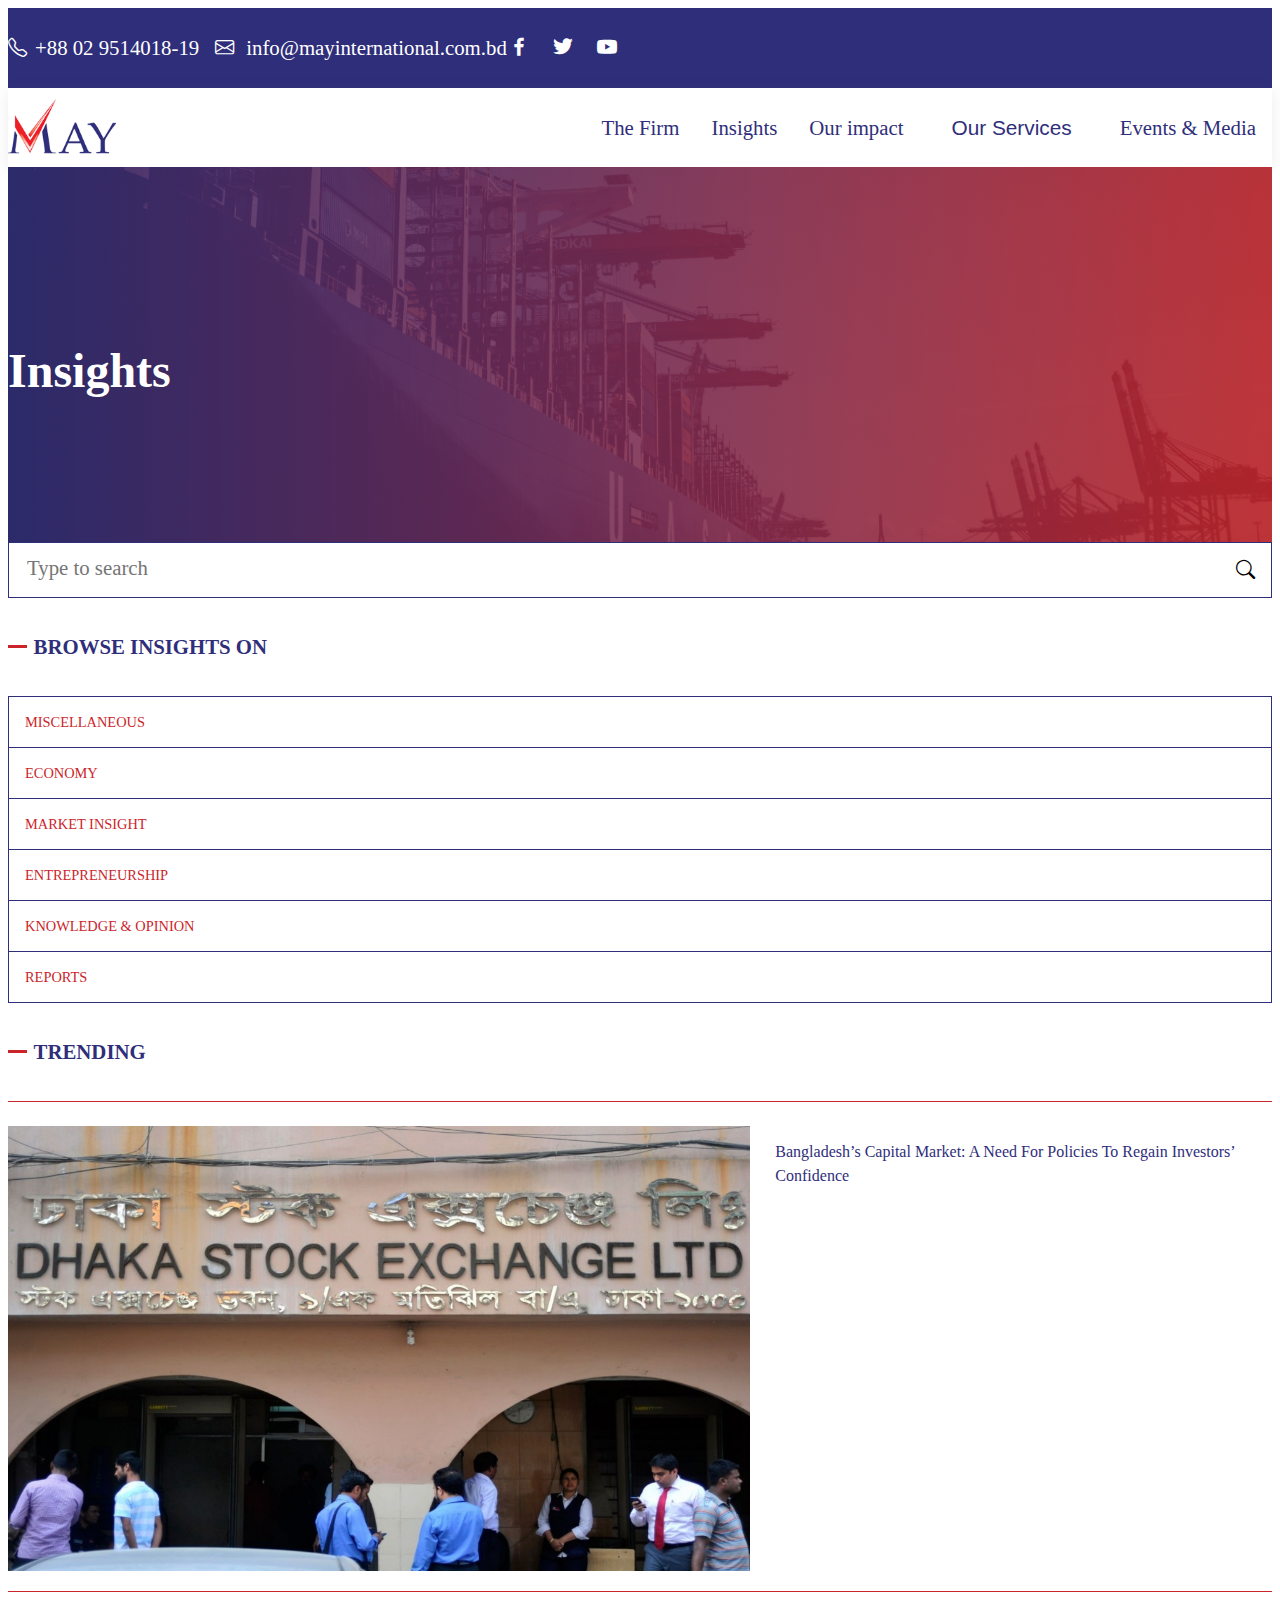
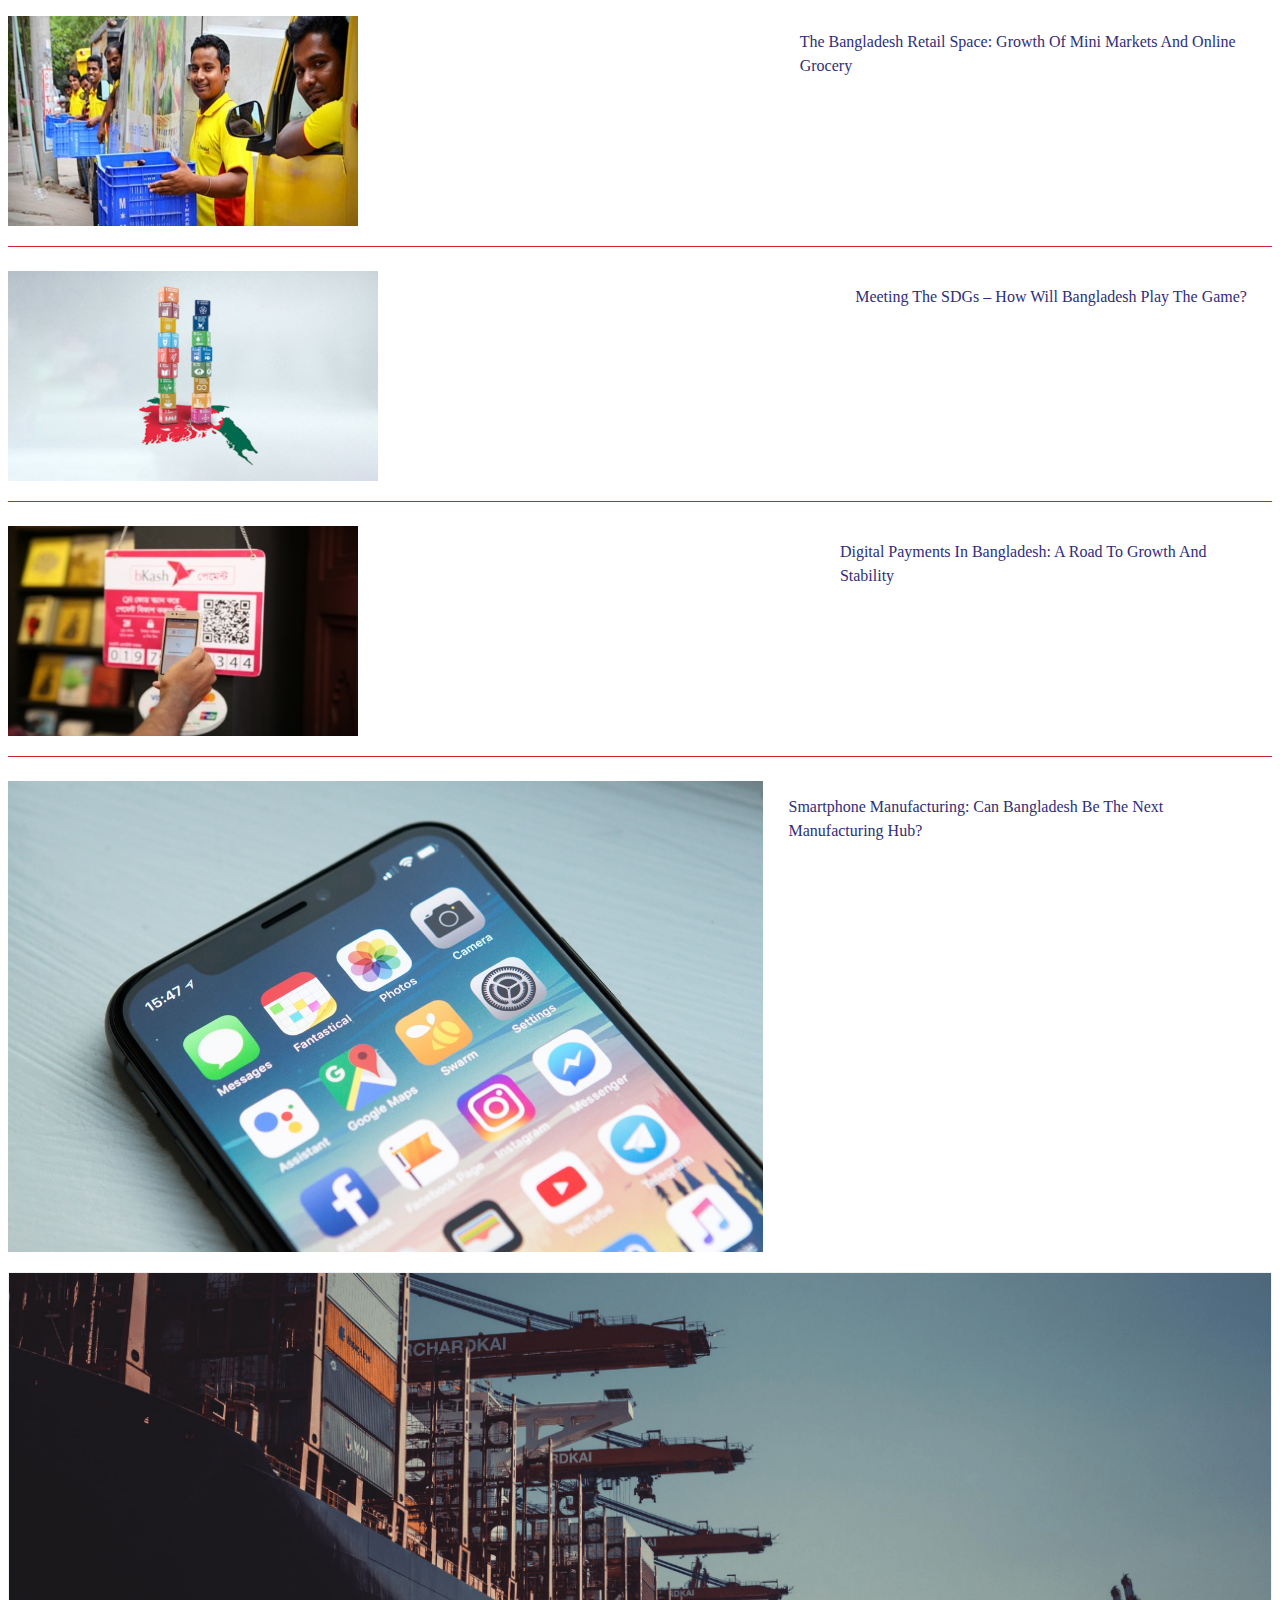
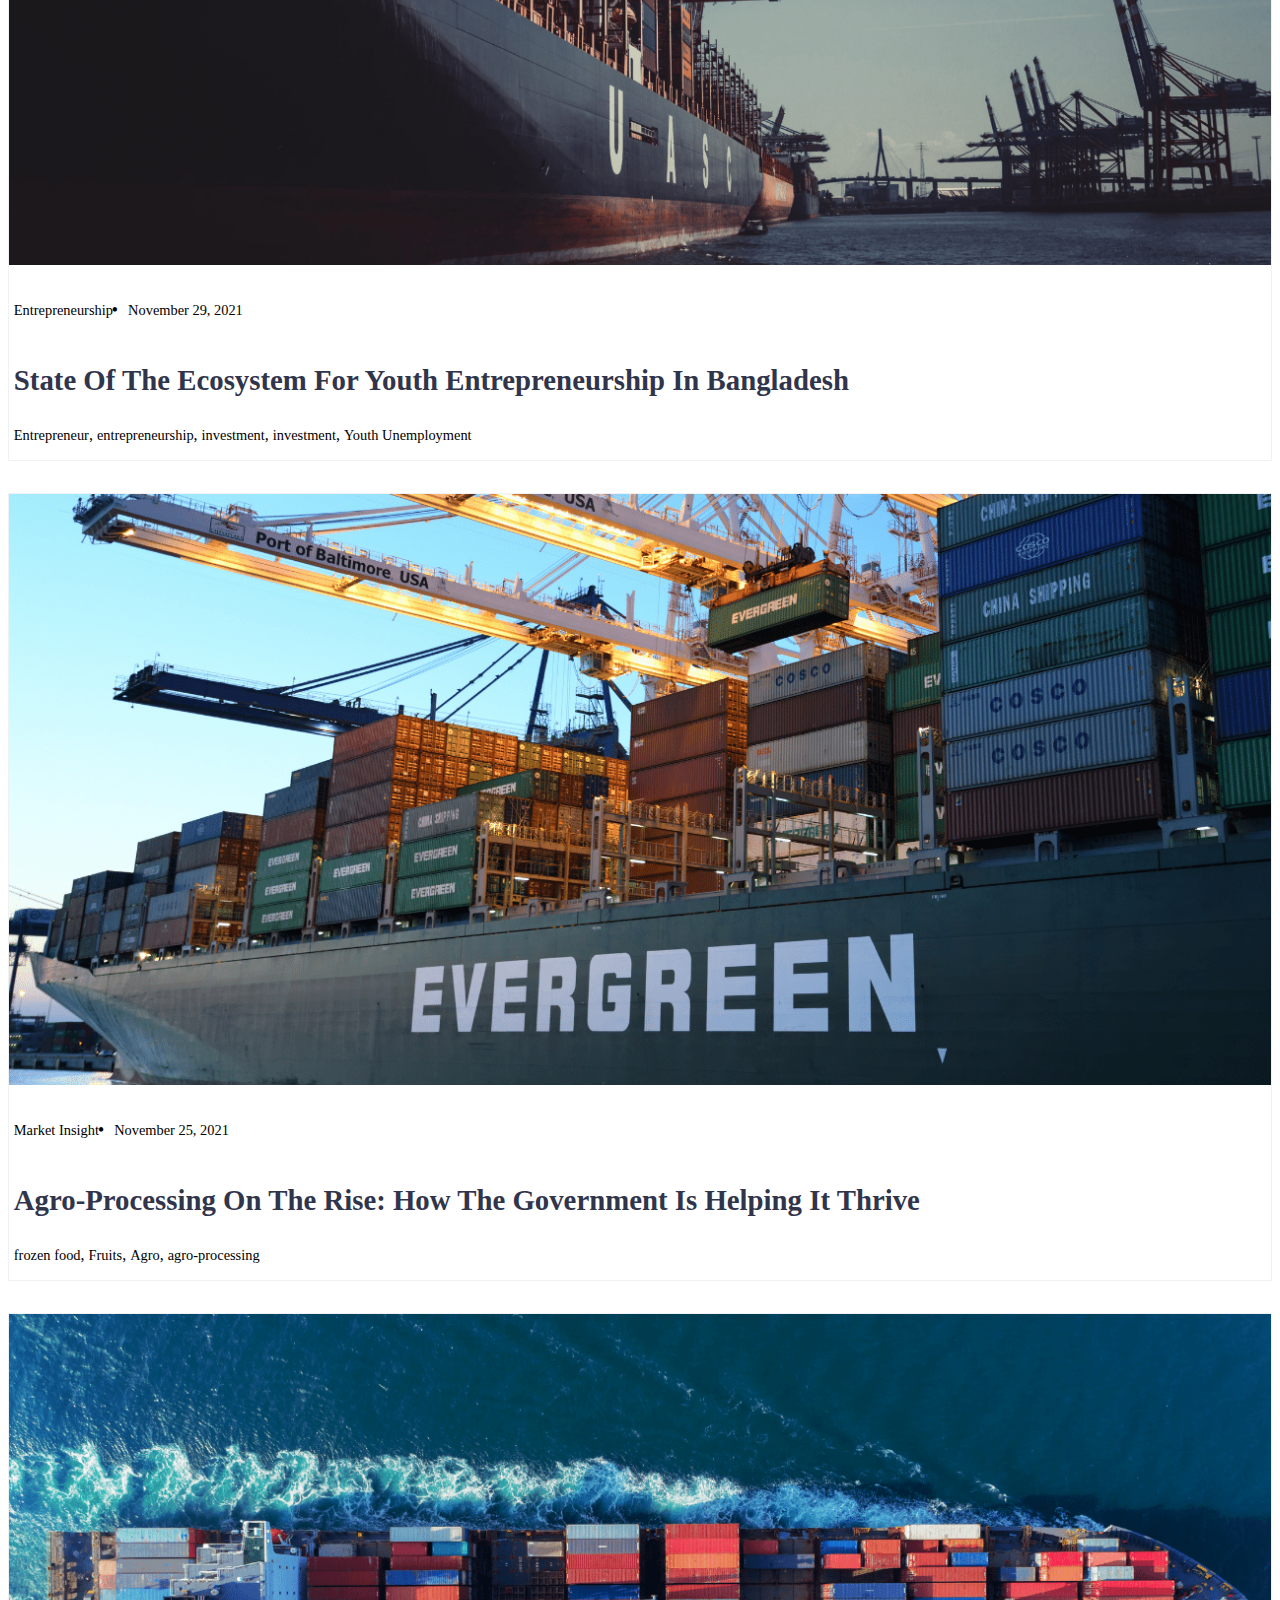
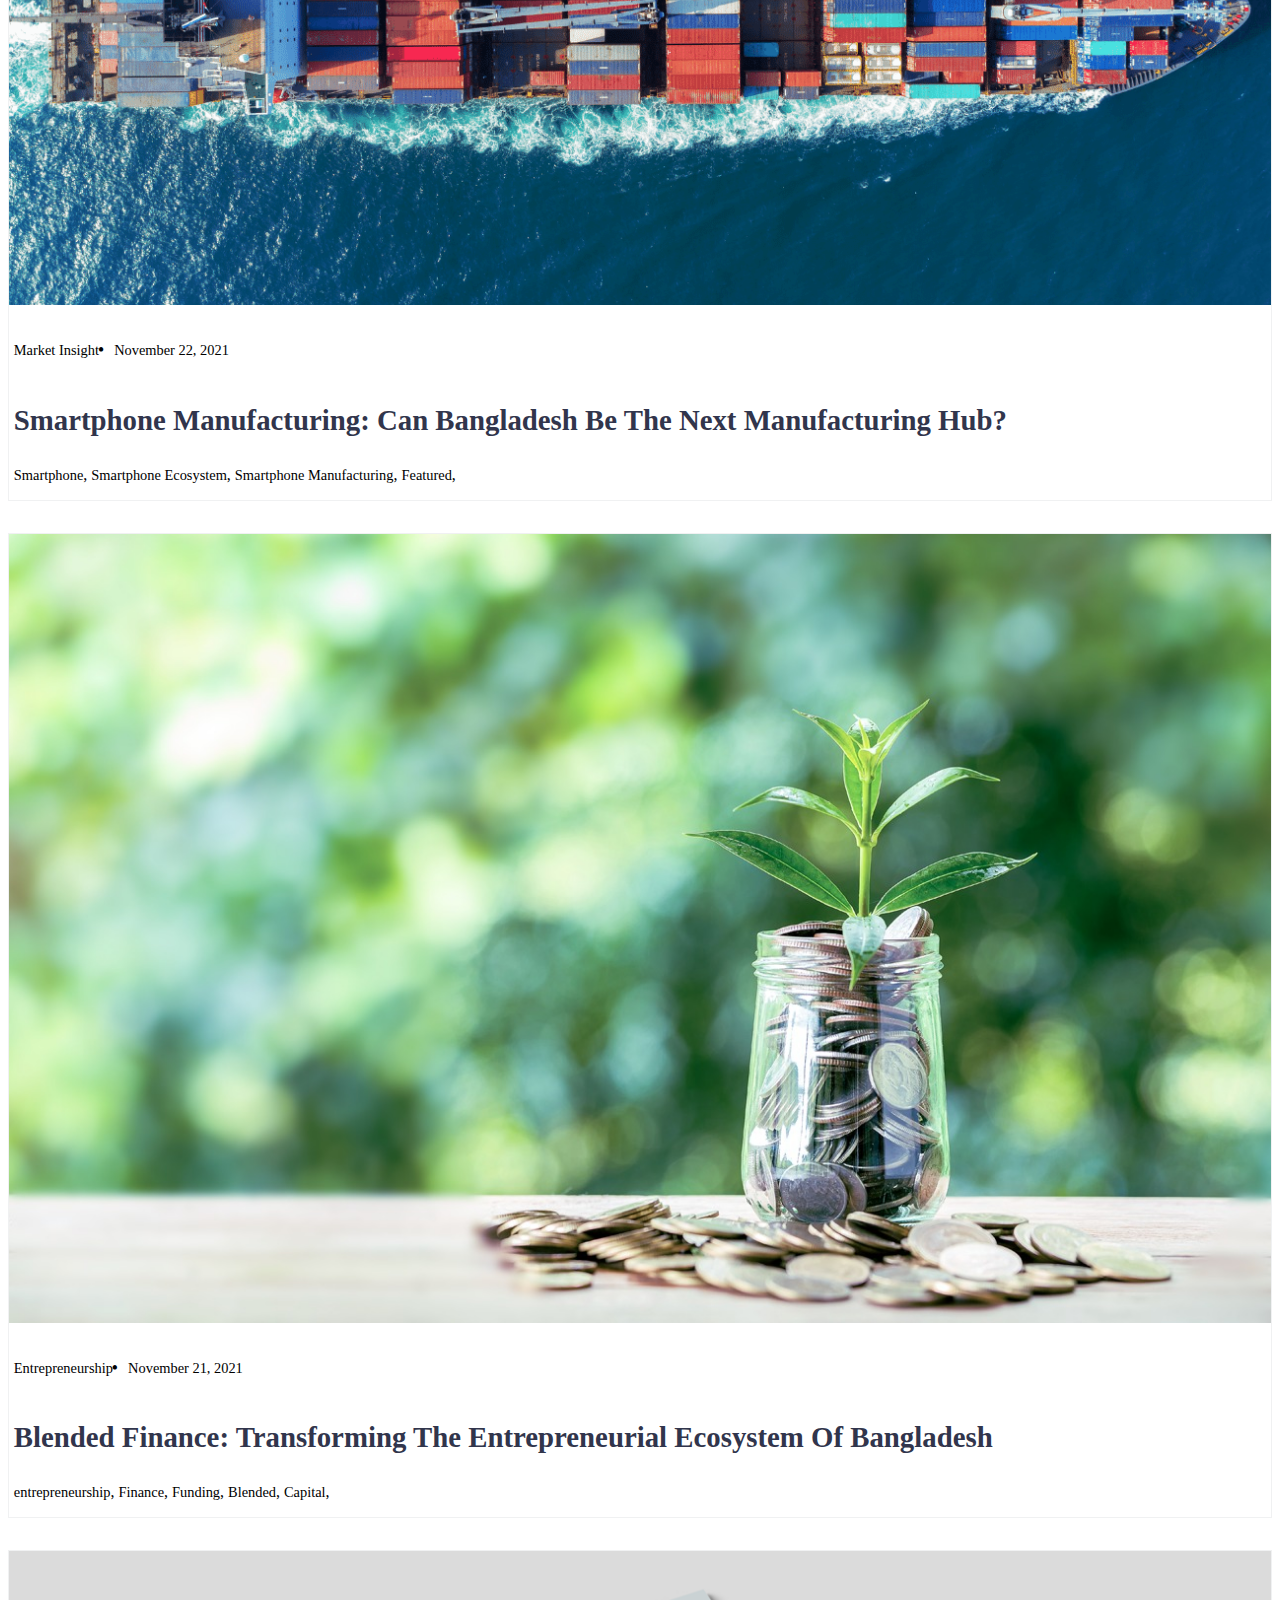
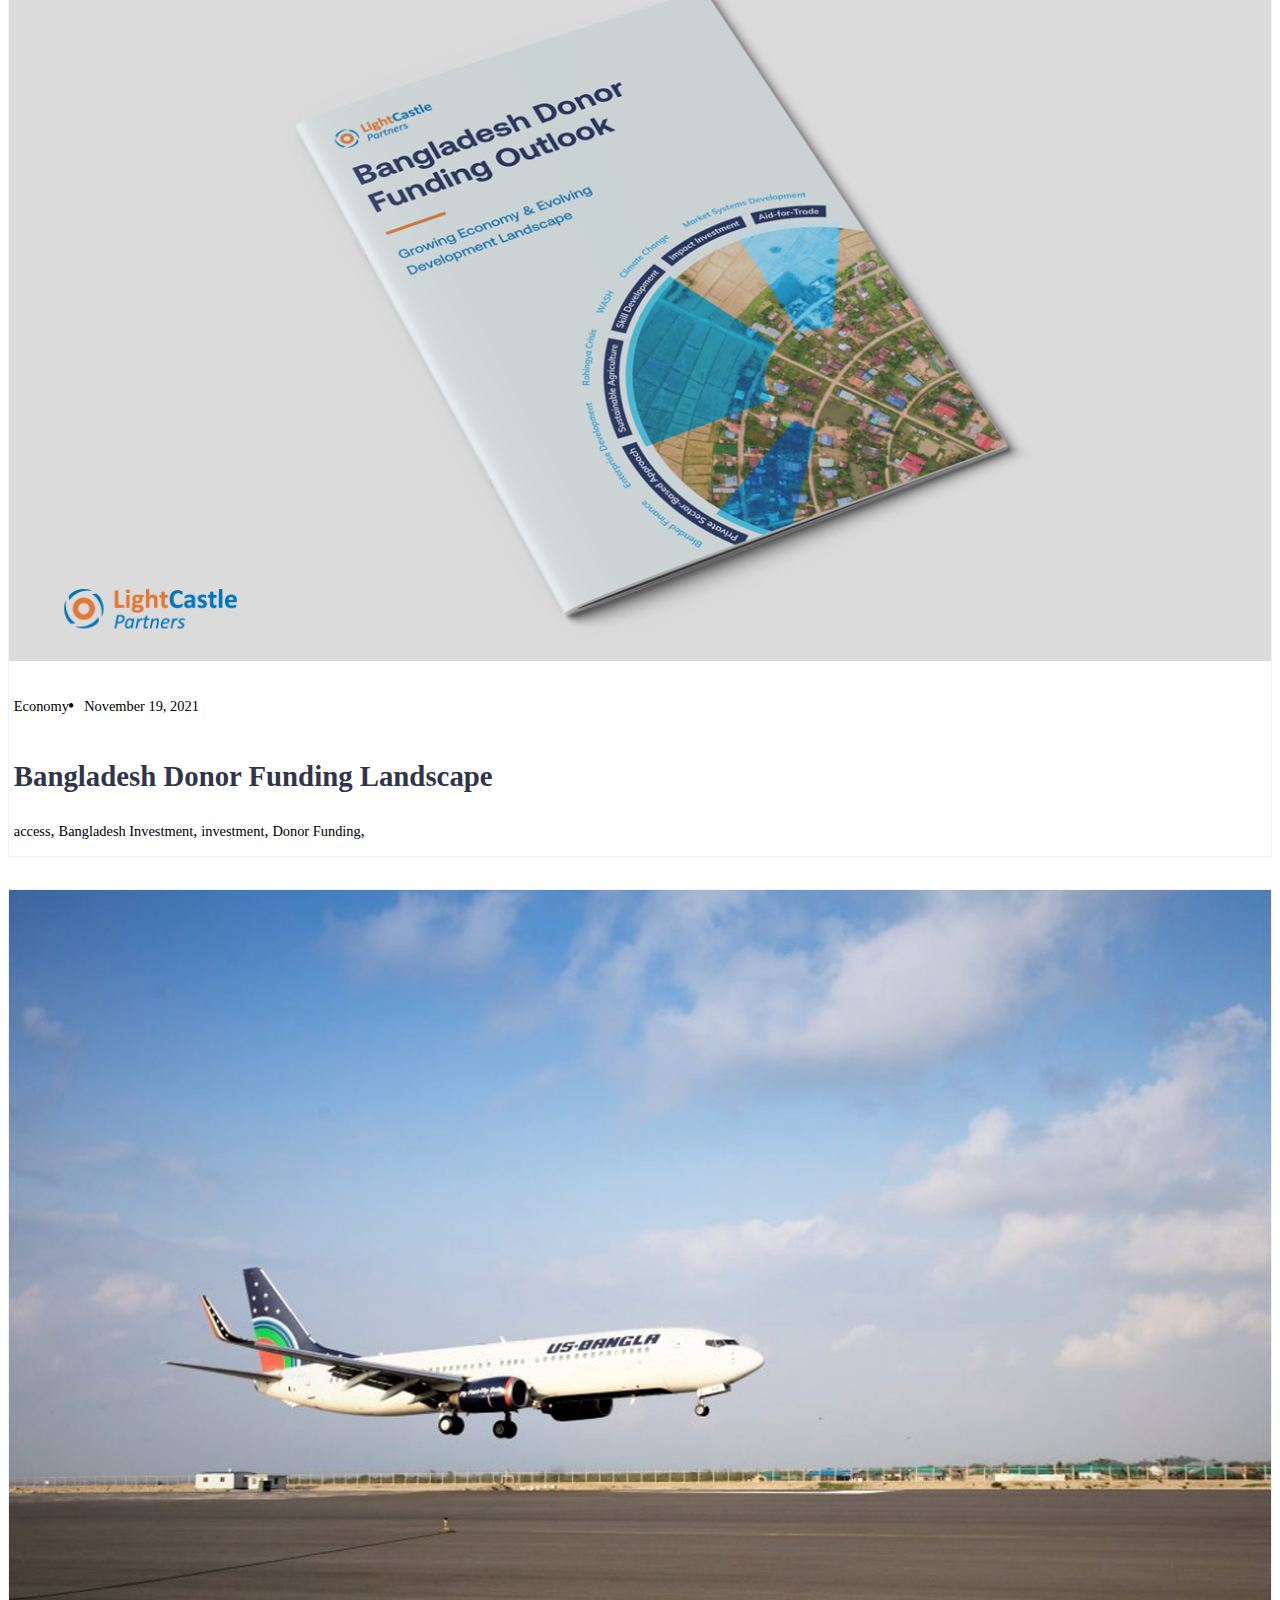
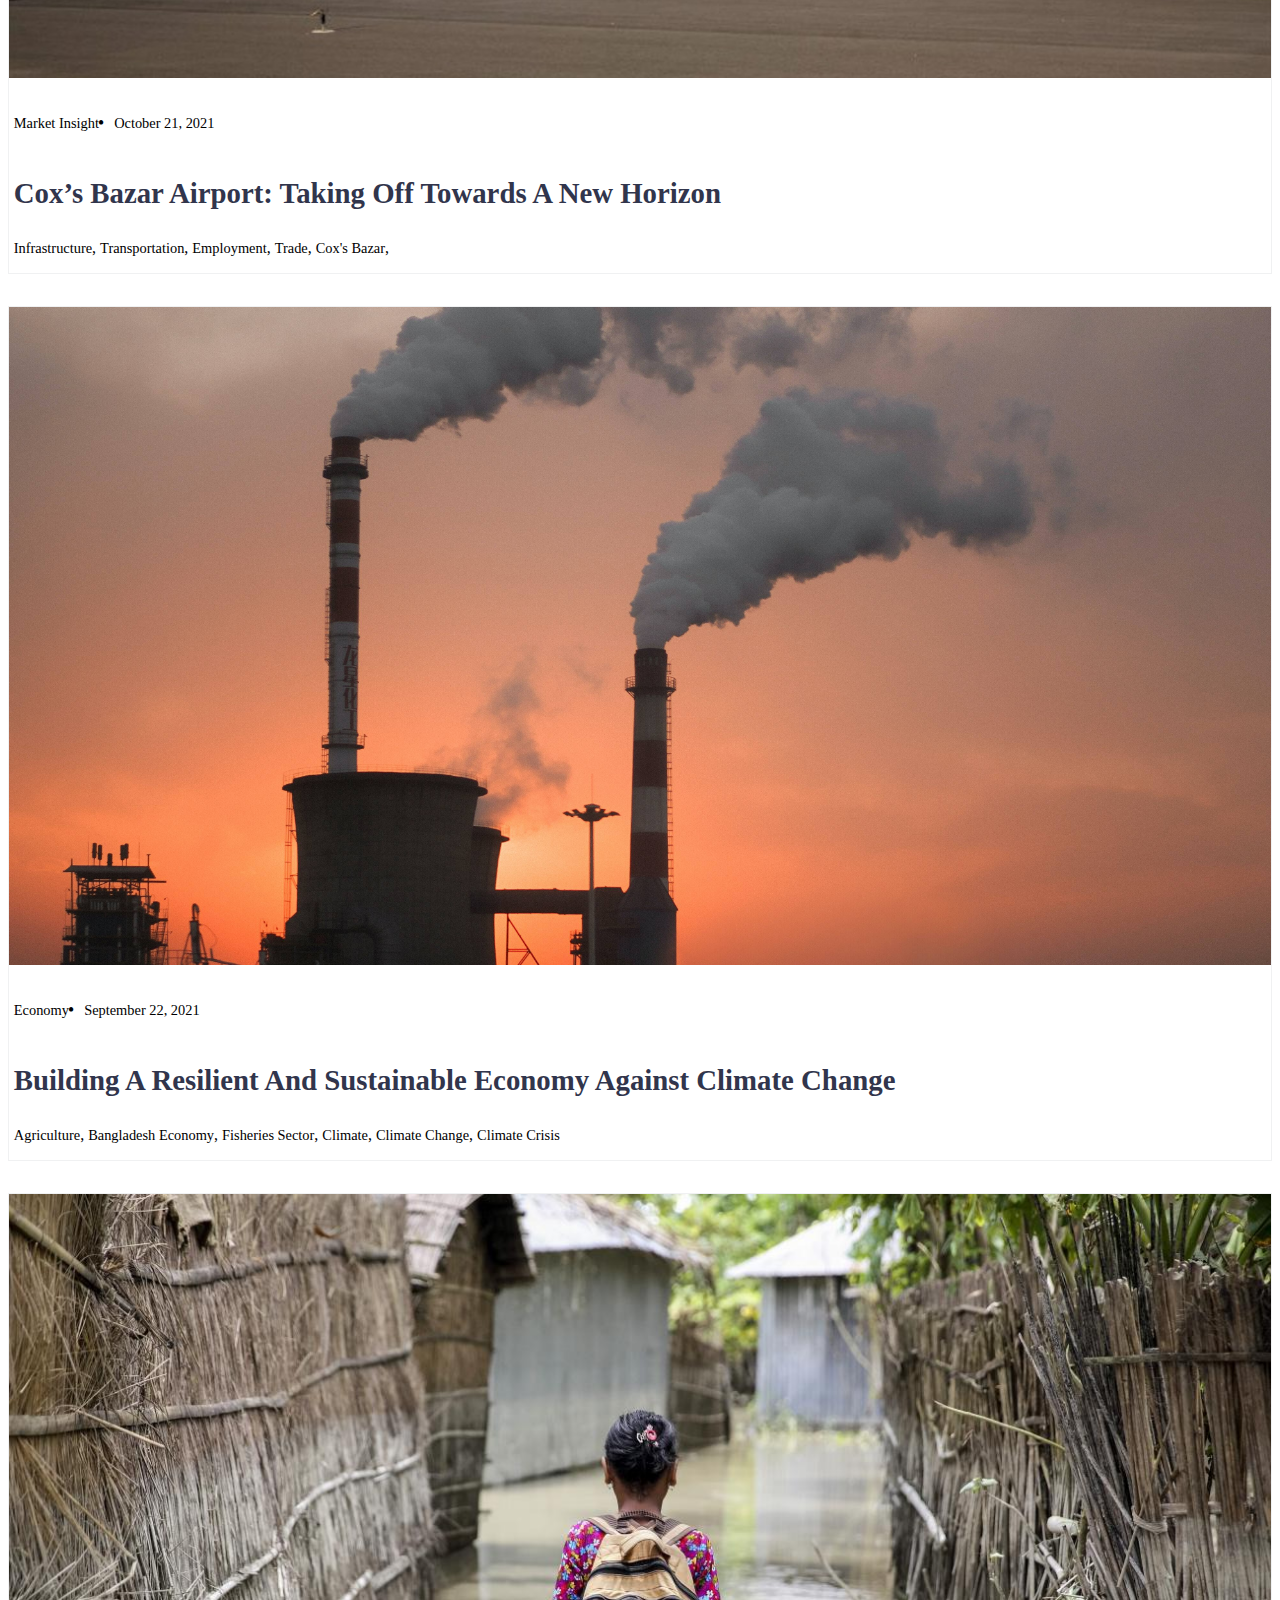
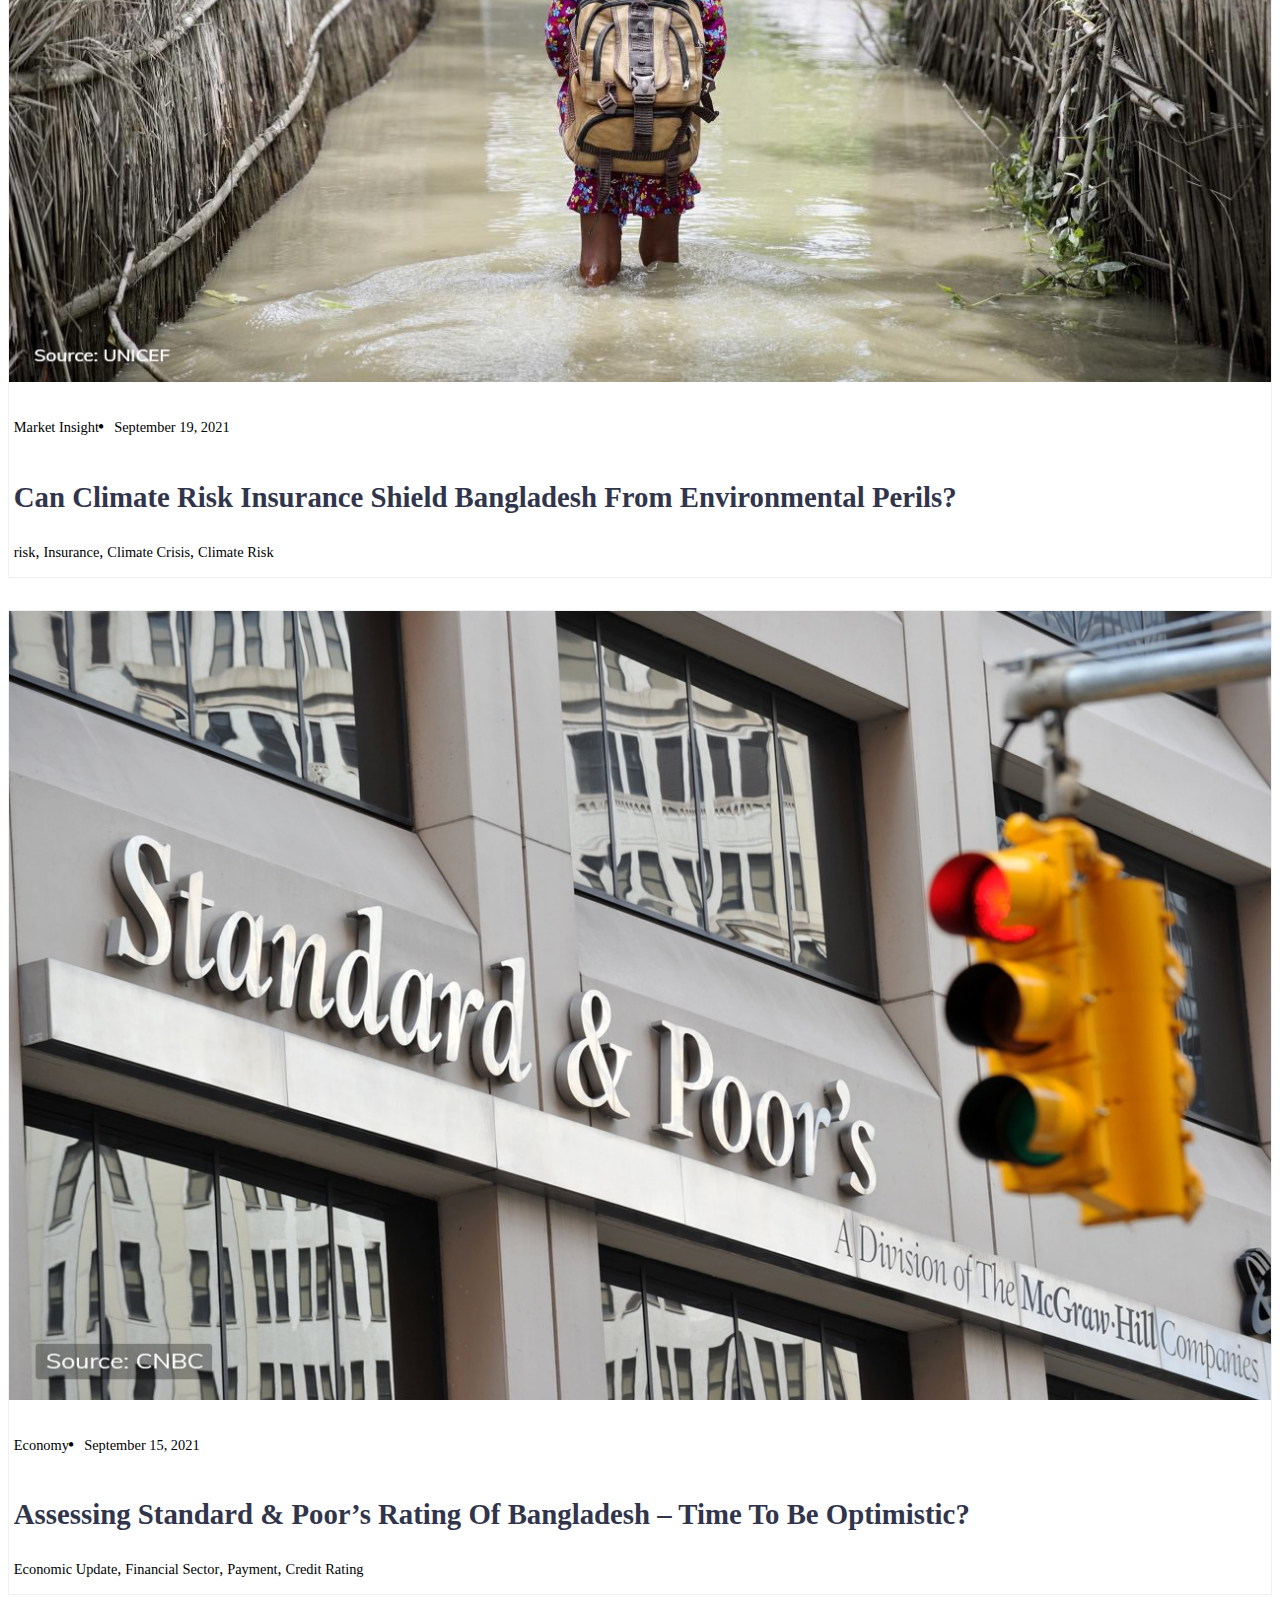
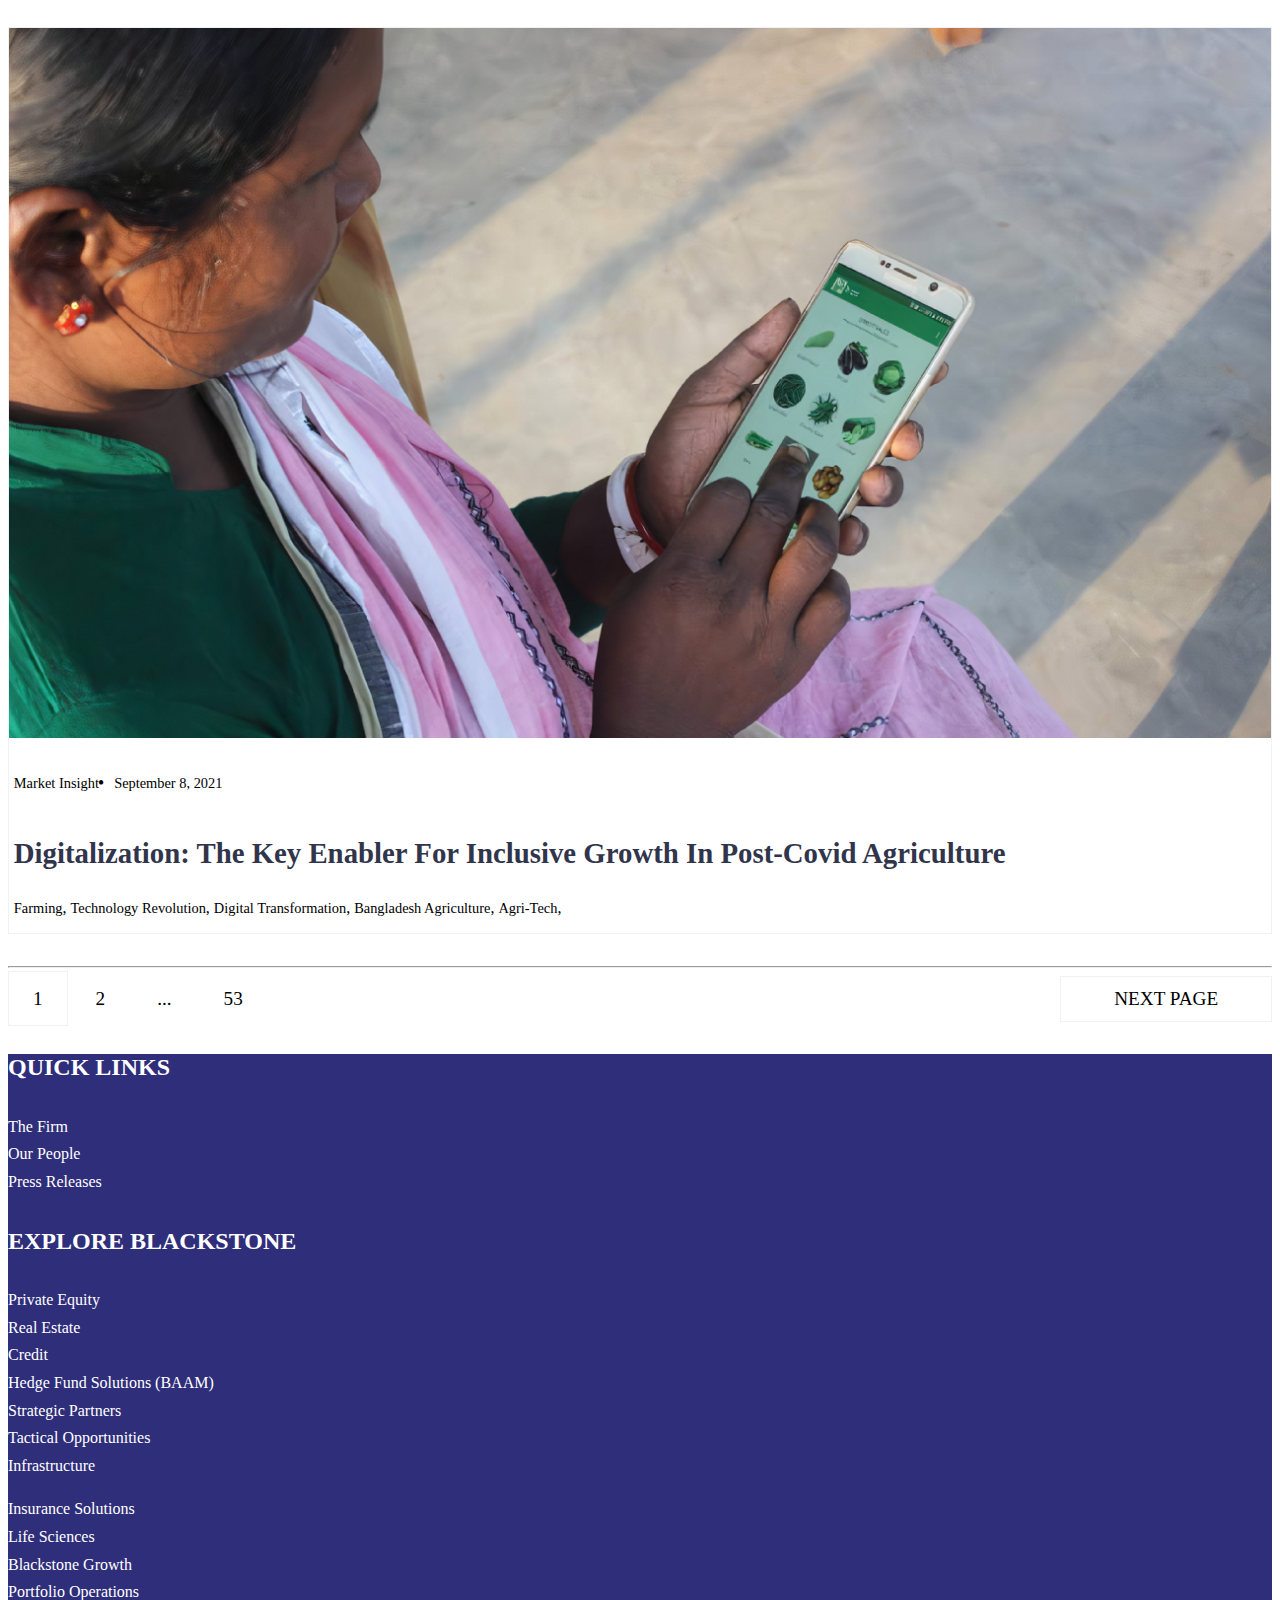
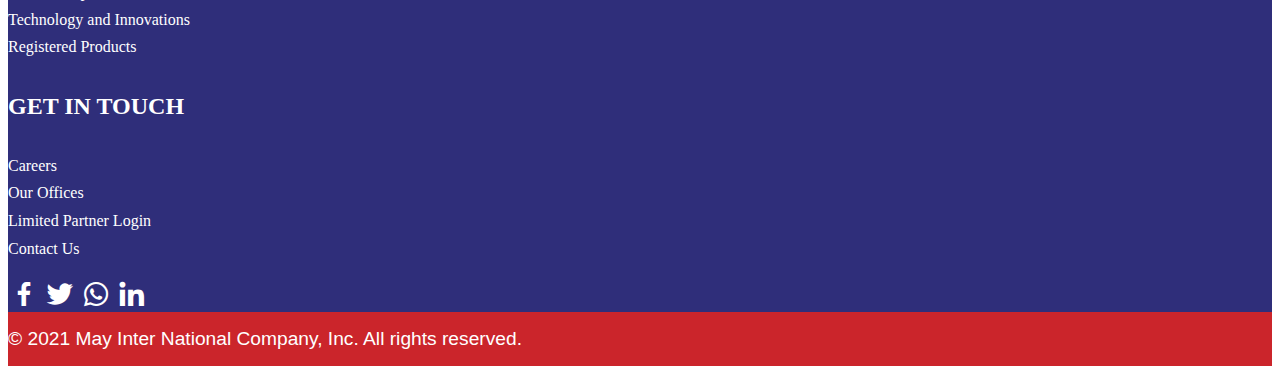
==== commit 01bfabd3: "18-12-2021" ====
--- a/may-international-main/may-international-main/insights/blog.html
+++ b/may-international-main/may-international-main/insights/blog.html
@@ -13,6 +13,7 @@
 
     <title>May International</title>
     <link rel="stylesheet" href="../assets/css/blog.css">
+    <link rel="stylesheet" href="../assets/css/style.css">
 </head>
 
 <body>
@@ -60,7 +61,7 @@
                                 <button class="dropbtn"><a href="../services/services.html">Our Services</a></button>
                                 <div class="dropdown-content">
                                     <a href="../services/private-client.html">Private Clients</a>
-                                    <a href="../services/trade-finance.html">Trade & Finance</a>
+                                    <a href="../services/trade-finance.html">Trade Finance</a>
                                     <a href="../services/payment-and-risk.html">Payment & Risk</a>
                                 </div>
                             </div>
--- a/may-international-main/may-international-main/assets/css/style.css
+++ b/may-international-main/may-international-main/assets/css/style.css
@@ -0,0 +1,1252 @@
+/* @import url('https://fonts.googleapis.com/css2?family=Amiri:wght@400;700&family=Open+Sans:wght@400;500;600;700&display=swap'); */
+
+@font-face {
+    font-family: "Henderson Sans";
+    src: url(../font/HendersonSansBold.otf);
+}
+
+html {
+    --primary-color: #cb252b;
+    --secondary-color: #2f2e7a;
+    --font-amiri: Henderson Sans !important;
+    --font-open-sans: Henderson Sans, sans-serif;
+}
+
+/* custom scrollbar  */
+
+::-webkit-scrollbar {
+    width: 10px;
+}
+
+/* Track */
+::-webkit-scrollbar-track {
+    background: #d4d4d4;
+}
+
+/* Handle */
+::-webkit-scrollbar-thumb {
+    background: var(--primary-color);
+}
+
+/* Handle on hover */
+::-webkit-scrollbar-thumb:hover {
+    background: var(--secondary-color);
+}
+
+/* scrollbar end  */
+
+* {
+    box-sizing: border-box;
+}
+
+body {
+    font-family: var(--font-amiri)
+}
+
+a {
+    text-decoration: none;
+}
+
+ul {
+    list-style: none;
+}
+
+p {
+    font-size: 1.2rem;
+    color: rgb(83, 83, 83);
+    font-weight: 400;
+    font-family: var(--font-open-sans);
+    margin: 1.5rem 0;
+}
+
+/* Typography  */
+
+h1,
+h2,
+h3,
+h4,
+h5,
+h6 {
+    font-family: var(--font-amiri);
+    text-transform: capitalize;
+}
+
+h1 {
+    font-size: 4rem;
+    font-weight: 500;
+}
+
+h2 {
+    font-size: 3.5rem;
+    font-weight: 600;
+    color: var(--primary-color);
+    text-align: center;
+}
+
+h3 {
+    font-size: 1.8rem;
+    font-weight: 600;
+    color: var(--primary-color);
+}
+
+h4 {
+    font-size: 1.5rem;
+    font-weight: 600;
+    text-transform: uppercase;
+}
+
+.text-blue {
+    color: var(--secondary-color);
+    transition: color .3s ease-in-out;
+}
+
+.text-blue:hover {
+    color: var(--primary-color);
+}
+
+/* page titles for each page  */
+
+.page-section {
+    padding-top: 10rem;
+    padding-bottom: 10rem;
+}
+
+.bg-cover {
+    background-size: cover;
+    background-position: 50%;
+    background-repeat: no-repeat;
+}
+
+.overlay {
+    position: relative;
+}
+
+.overlay::before {
+    position: absolute;
+    content: '';
+    height: 100%;
+    width: 100%;
+    top: 0;
+    left: 0;
+    background: #000;
+    opacity: .6;
+}
+
+.page-title {
+    position: relative;
+    z-index: 999;
+}
+
+.breadcrumb-active {
+    color: var(--primary-color);
+}
+
+/* dividers border  */
+
+.section-title-border {
+    position: relative;
+    height: 5px;
+    width: 30px;
+    background: var(--secondary-color);
+    border-radius: 10px;
+    margin-bottom: 20px !important;
+    
+    margin-left: 48%;
+}
+
+.section-title-border::before {
+    position: absolute;
+    content: "";
+    height: 100%;
+    width: 50%;
+    background: var(--primary-color);
+    border-radius: 10px;
+    right: -60%;
+    top: 0;
+}
+
+.section-title-border::after {
+    position: absolute;
+    content: "";
+    height: 100%;
+    width: 25%;
+    background: var(--secondary-color);
+    border-radius: 10px;
+    right: -100%;
+    top: 0;
+}
+
+/* social share icons  */
+
+.social-share-icons .bx {
+    padding: 10px;
+    font-size: 20px;
+    text-align: center;
+    text-decoration: none;
+    margin: 5px 2px;
+}
+
+/* social share icons  */
+
+.social-share-icons .bx {
+    padding: 10px;
+    font-size: 20px;
+    text-align: center;
+    text-decoration: none;
+    margin: 5px 2px;
+}
+
+.social-share-icons .bxl-facebook {
+    background: #3B5998;
+    color: white;
+}
+
+.social-share-icons .bxl-linkedin {
+    background: #007bb5;
+    color: white;
+}
+
+.social-share-icons .bxl-whatsapp {
+    background: #00b489;
+    color: white;
+}
+
+.social-share-icons .bxl-twitter {
+    background: #55ACEE;
+    color: white;
+}
+
+
+/* top header  */
+
+.container {
+    z-index: 99;
+}
+
+
+.top-header {
+    background: var(--secondary-color);
+    min-height: 5rem;
+    display: flex;
+    align-items: center;
+}
+
+.top-header-container {
+    display: flex;
+    justify-content: space-between;
+    align-items: center;
+
+}
+
+.top-left-header {
+    display: flex;
+}
+
+.top-left-header .phone .bi,
+.mail .bi {
+    color: white;
+    font-size: 1.2rem;
+    padding-right: .5rem;
+}
+
+.top-left-header .phone a,
+.mail a {
+    color: white;
+    font-size: 1.3rem;
+}
+
+.top-left-header .phone {
+    padding-right: 1rem;
+}
+
+.header-icons .bx {
+    font-size: 1.5rem;
+    color: white;
+    padding-right: 1rem;
+    cursor: pointer;
+}
+
+/* button  */
+
+.btn {
+    padding: .5rem 1.3rem;
+    background: var(--primary-color);
+    color: white;
+    font-size: 1.5rem;
+    border-radius: 0px;
+}
+
+.btn:hover {
+    background: white;
+    color: var(--secondary-color);
+}
+
+/* navigation menu  */
+
+nav {
+    display: flex;
+    justify-content: space-between;
+    padding: 0.6rem 0;
+}
+
+.nav-links {
+    display: grid;
+    place-content: center;
+}
+
+.nav-links ul {
+    display: flex;
+    align-items: center;
+    justify-content: center;
+    margin: 0;
+}
+
+.nav-links a {
+    color: var(--secondary-color);
+    padding: .5rem 1rem;
+    font-size: 1.3rem;
+    transition: all .2s linear;
+    padding: 16px;
+}
+
+.nav-active {
+    background-color: var(--primary-color);
+    color: white !important;
+    padding: .5rem 1rem;
+    font-size: 1.2rem;
+}
+
+.nav-links a:hover {
+    background-color: var(--primary-color);
+    color: white;
+}
+
+header {
+    box-shadow: #5858581c 0px 3px 14px 0px;
+    padding: 0;
+}
+
+.nav-logo img {
+    width: 70%;
+}
+
+/* custom dropdown menu  */
+
+.dropbtn {
+    background-color: #ffffff;
+    color: var(--secondary-color);
+    padding: 16px;
+    font-size: 16px;
+    border: none;
+}
+
+.dropbtn:hover a {
+    color: white;
+}
+
+.dropdown {
+    position: relative;
+    display: inline-block;
+    font-size: 1rem;
+}
+
+.dropdown-content {
+    display: none;
+    position: absolute;
+    background-color: #f1f1f1;
+    min-width: 162px;
+    box-shadow: 0px 8px 16px 0px rgba(0, 0, 0, 0.2);
+    z-index: 999;
+}
+
+.dropdown-content a {
+    color: black;
+    padding: 12px 16px;
+    text-decoration: none;
+    display: block;
+
+}
+
+.dropdown-content a:hover {
+    color: #fff;
+    background-color: var(--secondary-color);
+}
+
+.dropdown:hover .dropdown-content {
+    display: block;
+}
+
+.dropdown:hover .dropbtn a {
+    color: white;
+}
+
+.dropdown:hover .dropbtn {
+    background-color: var(--primary-color);
+    color: #fff;
+}
+
+
+
+/* custom dropdown menu end */
+
+
+
+
+
+/*homepage hero section */
+.hero {
+    position: relative;
+    width: 100%;
+    display: flex;
+    align-items: center;
+    overflow: hidden;
+    height: 90vh;
+}
+
+.video-container {
+    position: absolute;
+    right: 0;
+    bottom: 0;
+    width: 100%;
+    min-height: 100%;
+    z-index: -1;
+}
+
+.hero::before {
+    content: '';
+    position: absolute;
+    top: 0;
+    left: 0;
+    width: 100%;
+    height: 99%;
+    background: linear-gradient(to left, #cb252ab7, #2f2e7ac0);
+    z-index: 0;
+}
+
+.hero-content {
+    
+    z-index: 99;
+}
+
+.hero-content h1 {
+
+    font-weight: 600;
+    color: white;
+    z-index: 1;
+    text-shadow: #00000042 1px 4px 17px;
+    text-align: center;
+}
+.may-uppercase {
+    font-size: 6rem;
+    text-transform: uppercase;
+}
+.hero-content p {
+    color: white;
+    text-align: center;
+}
+
+/*homepage what we do?  */
+
+.what-we-do {
+    margin: 6rem 0;
+}
+
+.heading-title {
+    color: var(--primary-color);
+    border-left: .4rem solid var(--secondary-color);
+    padding: 0rem 1.5rem;
+}
+
+.what-we-do p {
+    padding-top: 1rem;
+    text-align: center;
+}
+
+.icon-box {
+    justify-content: space-around;
+}
+
+.box-gradient {
+    background: linear-gradient(to top, #cb252a, #2f2e7a);
+    color: white;
+    margin: 0 1.5rem;
+}
+
+.box-gradient p {
+    color: white;
+}
+
+.box-gradient .bx {
+    font-size: 2.5rem;
+    color: white;
+}
+
+.box-normal {
+    background: linear-gradient(to top, #2f2e7a, #cb252a);
+    margin: 0 1.5rem;
+    color: white;
+}
+.box-normal h4 a{
+    color: white;
+}
+.box-normal h4 a:hover{
+    color: white;
+}
+.box{
+    transition: all 0.5s;
+}
+.box:hover {
+    transform: scale(1.08);
+    transform-origin: bottom;
+    box-shadow: 1px 1px 14px 7px rgb(183 179 179);
+    cursor: pointer;
+}
+
+@media (max-width:1200px) {
+
+    .box-normal,
+    .box-gradient {
+        margin: .5rem;
+    }
+}
+
+.box-normal h4 {
+    color: var(--secondary-color);
+}
+
+.box-normal .bx {
+    font-size: 2.5rem;
+    color: var(--primary-color);
+}
+
+.box h2 {
+    color: var(--secondary-color);
+}
+
+h4 a {
+    font-size: 1.2rem;
+}
+
+
+/*homepage about section  */
+
+.about {
+    margin: 5rem 0;
+}
+
+
+.about-content {
+    background: linear-gradient(to left, #cb252b, #2f2e7a);
+    padding: 3rem;
+    margin-left: -2.5rem;
+}
+
+.about-title {
+    color: white;
+    border-left: .4rem solid white;
+    padding: 0rem 1.5rem;
+    margin-bottom: 1.5rem;
+}
+.about h2{
+    text-align: left;
+}
+.about-content p {
+    color: rgba(255, 255, 255, 0.883);
+}
+
+.about-img {
+    height: 350px;
+    object-fit: cover;
+}
+.about .section-title-border{
+    margin-left: 0;
+}
+/*homepage counter  */
+
+
+
+.miin-secton{
+    background: var(--secondary-color);
+    padding: 1rem 0;
+}
+.miin-secton h2{
+    color: #fff;
+    padding-top: 3rem;
+    font-weight: 600;
+}
+.max-container{
+    max-width: 80%;
+    margin: 0 auto;
+}
+.counter-section{
+    display: flex;
+    justify-content: space-between;
+    align-items: center;
+    height: 20rem;
+    
+}
+.counter-box{
+    position: relative;
+    width: 220px;
+    height: 220px;
+    display: flex;
+    justify-content: center;
+    align-items: center;
+    background: #fff;
+    overflow: hidden;
+    border-radius: 50%;
+    
+}
+
+.counter-box span{
+    text-align: center;
+    position: relative;
+    color: #fff;
+    font-size: 30px;
+    z-index: 1;
+}
+span.text-white.counter-text {
+    
+    font-size: 1.5rem;
+    font-weight: 600;
+}
+
+.content-center{
+    text-align: center;
+}
+
+.counter-box::before{
+    content: "";
+    position: absolute;
+    width: 200px;
+    height: 140%;
+    background: linear-gradient(#fff,#fff);
+    animation: animate 3s linear infinite;
+    border-radius: 50%;
+    animation-iteration-count: 1;
+}
+.counter-box::after{
+    content: "";
+    position: absolute;
+    background: var(--primary-color);
+    inset: 4px;
+    border-radius: 50%;
+    
+
+}
+@keyframes animate {
+    0%{
+        transform: rotate(0deg);
+        background: var(--primary-color);
+    }
+    95%{
+        transform: rotate(350deg);
+        background: var var(--primary-color);
+    }
+    100%{
+        background: linear-gradient(#fff,#fff);
+    }
+}
+
+
+
+
+.funfacts {
+    background: linear-gradient(to left, #cb252a, #2f2e7a);
+    margin: 5rem 0;
+    padding: 4rem 0;
+}
+
+.stats-icon>i {
+    font-size: 4rem;
+    margin-right: 1rem;
+    color: white;
+}
+
+.counter-text {
+    font-size: 1.2rem;
+}
+
+.custom-border {
+    flex-basis: 200px;
+    height: 200px;
+    justify-content: center;
+    border: 1px solid #fff;
+    padding-top: 4rem;
+    border-radius: 50%;
+}
+@media (max-width:746px) {
+
+    .counter-section{
+        flex-direction: column;
+        height: auto;
+        gap: 5;
+    }
+    .counter-box{
+        margin-top: 2rem;
+    }
+    .miin-secton{
+        padding-bottom: 1rem;
+    }
+}
+/* try */
+
+
+
+
+/* try end */
+
+/* counter ends  */
+
+
+/* homepage blog  */
+
+.card-text {
+    font-size: 1rem;
+}
+
+.card-title a {
+    font-size: 1.5rem;
+    color: var(--secondary-color)
+}
+
+.card-body a {
+    color: #cb252b;
+}
+.media-body i {
+    font-size: 1rem;
+}
+.card-body .section-title-border{
+    margin-left: 0;
+}
+.card {
+    border-radius: 0px;
+    border: none;
+}
+
+.insights-left {
+    margin: 3rem 0;
+}
+
+.insights {
+    margin: 5rem 0;
+}
+
+/*homepage newsletter  */
+
+.newsletter {
+    position: relative;
+    min-height: 50vh;
+    display: grid;
+    place-content: center;
+    background: url(../images/unsplash.jpg);
+    background-position: center center;
+    background-repeat: no-repeat;
+    background-size: cover;
+    color: white;
+}
+
+.newsletter::before {
+    content: '';
+    position: absolute;
+    left: 0;
+    top: 0;
+    width: 100%;
+    height: 100%;
+    background: linear-gradient(to left, #cb252ac9, #2f2e7ac5);
+}
+
+.title-newsletter {
+    font-size: 3rem;
+    font-weight: 600;
+}
+
+.newsletter p {
+    color: white;
+    font-size: 1.2rem;
+    margin: 1rem 0;
+}
+
+input {
+    border-radius: 0px !important;
+}
+
+input::placeholder {
+    font-size: 1.3rem;
+}
+
+.btn-submit:hover {
+    background: #2f2e7a;
+    color: white;
+}
+
+/* our clients slider */
+.our-clients{
+    padding: 2rem 0;
+}
+.our-clients h2{
+    text-align: center;
+    font-size: 2.5rem;
+    color: var(--secondary-color);
+    text-transform: uppercase;
+}
+.slick-prev, .slick-next {
+    position: absolute;
+    top: 135%;
+    font-size: 1.8rem;
+  }
+  
+  .slick-prev {
+    left: 0;
+  }
+  
+  .slick-next {
+    right: 0;
+  }
+  
+  .slick-slider {
+    position: relative;
+    display: block;
+    box-sizing: border-box;
+    -webkit-user-select: none;
+    -moz-user-select: none;
+    -ms-user-select: none;
+        user-select: none;
+    -webkit-touch-callout: none;
+    -khtml-user-select: none;
+    -ms-touch-action: pan-y;
+        touch-action: pan-y;
+    -webkit-tap-highlight-color: transparent;
+  }
+  
+  .slick-list {
+    position: relative;
+    display: block;
+    overflow: hidden;
+    margin: 0;
+    padding: 0;
+  }
+  
+  .slick-list:focus {
+    outline: none;
+  }
+  
+  .slick-list.dragging {
+    cursor: pointer;
+    cursor: hand;
+  }
+  
+  .slick-slider .slick-track,
+  .slick-slider .slick-list {
+      -webkit-transform: translate3d(0, 0, 0);
+         -moz-transform: translate3d(0, 0, 0);
+          -ms-transform: translate3d(0, 0, 0);
+           -o-transform: translate3d(0, 0, 0);
+              transform: translate3d(0, 0, 0);
+  }
+  
+  .slick-track {
+      position: relative;
+      top: 0;
+      left: 0;
+      display: block;
+  }
+  
+  .slick-track:before,
+  .slick-track:after {
+      display: table;
+      content: '';
+  }
+  
+  .slick-track:after {
+      clear: both;
+  }
+  
+  .slick-loading .slick-track {
+      visibility: hidden;
+  }
+  
+  .slick-slide {
+      display: none;
+      float: left;
+      height: 100%;
+      min-height: 1px;
+  }
+  
+  [dir='rtl'] .slick-slide {
+      float: right;
+  }
+  
+  .slick-slide img {
+      display: block;
+      -webkit-filter: grayscale(100%); /* Safari 6.0 - 9.0 */
+  filter: grayscale(100%);
+  }
+  
+  .slick-slide.slick-loading img {
+      display: none;
+  }
+  
+  .slick-slide.dragging img {
+      pointer-events: none;
+  }
+  .slick-initialized .slick-slide {
+      display: block;
+  }
+  .slick-loading .slick-slide {
+      visibility: hidden;
+  }
+  .slick-vertical .slick-slide {
+      display: block;
+      height: auto;
+      border: 1px solid transparent;
+  }
+  
+  .slick-arrow.slick-hidden {
+      display: none;
+  }
+  
+  .slide {
+      transition: filter .4s;
+      margin: 0px 40px;
+  }
+  
+  .fas {
+      color: #96bd0b;
+  }
+  .slick-prev {
+      left: 0;
+  }
+  .slick-prev, .slick-next {
+      position: absolute;
+      top: 35%;
+      font-size: 1.8rem;
+      color: var(--primary-color);
+      cursor: pointer;
+      z-index: 10;
+  }
+  
+  .section {
+    max-width: 1200px;
+    margin: 0 auto;
+  }
+/* our clients slider end */
+
+/* footer  */
+
+/* footer h5 {
+    font-size: 1.8rem;
+    font-weight: bold;
+    color: var(--secondary-color);
+    border-left: .4rem solid var(--primary-color);
+    padding: 0rem 1.5rem;
+}
+
+footer p {
+    margin-top: 1rem;
+}
+
+.footer-icon {
+    margin-top: 2rem;
+    display: flex;
+
+    height: 5rem;
+}
+
+
+.footer-icon i {
+    color: white;
+    background: var(--primary-color);
+    width: 3rem;
+    height: 3rem;
+    font-size: 1.5rem;
+    padding-left: 12px;
+    border-radius: 50%;
+    padding-top: 9px;
+    margin-right: 1rem;
+    transition: all .3s ease-in-out;
+}
+
+.footer-icon i:hover {
+    background-color: var(--secondary-color);
+    cursor: pointer;
+}
+
+
+.footer-info .mail a,
+.footer-info .phone a {
+    color: #2f2e7a;
+    font-size: 1rem;
+}
+
+.footer-info .mail .bi,
+.footer-info .phone .bi {
+    color: #cb252b;
+    font-size: 1rem;
+}
+
+.footer-info .phone .bi {
+    color: #cb252b;
+    font-size: 1rem;
+}
+
+.footer-info .phone .bi {
+    margin-right: .5rem;
+    font-size: 1rem;
+}
+
+.footer-text {
+    margin-top: 1rem;
+}
+
+.footer-copyright {
+    background: var(--secondary-color);
+    padding: .5rem 0;
+}
+
+.footer-copyright p {
+    color: white;
+    font-size: 1rem;
+    padding: 0;
+    margin: 0;
+} */
+
+footer{
+    background: var(--secondary-color);
+    color: #fff;
+}
+
+footer ul{
+    padding-left: 0;
+}
+footer ul li{
+    padding: 0.3rem 0;
+}
+.rignt-menu{
+    padding-right: 3rem;
+}
+
+footer a{
+    font-size: 1rem;
+}
+
+.footer-social-icons i{
+    font-size: 2rem;
+    cursor: pointer;
+    transition: all 0.5s;
+}
+.footer-social-icons i:hover{
+    color: var(--primary-color);
+}
+
+
+.footer-copyright{
+    background: var(--primary-color);
+}
+.footer-copyright p{
+    margin: 0;
+    padding: 1rem 0;
+    color: #fff;
+}
+
+
+
+
+
+
+
+
+/* seb blog css  */
+a:hover {
+    color: var(--primary-color);
+}
+
+.card-type {
+    position: absolute;
+    top: 30px;
+    left: 30px;
+    padding: 3px 10px;
+    color: #fff;
+    background: var(--primary-color);
+    z-index: 1;
+}
+
+.media {
+    display: flex;
+    align-items: flex-start;
+    padding-bottom: 0 !important;
+}
+
+.media-body {
+    flex: 1;
+    padding-right: 8px;
+}
+.media-body span{
+    font-size: 12px;
+}
+.media-body h5{
+    font-size: 20px;
+    margin: 0;
+}
+img.mr-3.post-thumb-sm {
+    max-width: 11rem;
+    
+    margin: 0;
+    margin-right: 10px;
+    padding: 0 !important;
+}
+
+.page-item.active .page-link {
+    z-index: 3;
+    color: #fff;
+    background-color: var(--secondary-color);
+    border-color: var(--secondary-color);
+}
+
+a.page-link {
+    color: var(--primary-color);
+}
+
+.post-tags {
+    display: inline-block;
+    
+    background: var(--secondary-color);
+    color: white;
+    margin: .2rem;
+    transition: background-color .3s ease-in-out;
+}
+
+.post-tags:hover {
+    background-color: var(--primary-color);
+    color: white;
+}
+
+/* --------------------- Responsive -------------------- */
+
+.nav-mobile {
+    display: none;
+}
+
+.mobile-nav-icons .bx {
+    color: var(--primary-color);
+    font-size: 1.5rem;
+    margin: 0 .5rem;
+}
+
+.mobile-nav-icons a {
+    color: var(--secondary-color);
+    font-size: 1rem;
+}
+
+.mobile-nav-icons ul {
+    margin: 0;
+}
+
+/* media Query  */
+
+@media (max-width:1190px) {
+    .hero-content {
+        width: 70%;
+    }
+}
+
+@media (max-width:986px) {
+    .nav-mobile {
+        display: block
+    }
+
+    .nav-desktop {
+        display: none;
+    }
+
+    .navbar-toggler {
+        padding: .25rem .75rem;
+        font-size: 1.25rem;
+        line-height: 1;
+        background-color: transparent;
+        border: 1px solid transparent;
+        border-radius: 0rem;
+        color: blue;
+        transition: box-shadow .15s ease-in-out;
+    }
+
+    .navbar-toggler:focus {
+        outline: none;
+    }
+
+    a.nav-link.active {
+        padding: 1rem;
+    }
+
+    .navbar-light .navbar-nav .nav-link {
+        color: rgb(24 23 61);
+        padding: 0.5rem;
+    }
+
+    .navbar-light .navbar-nav .nav-link:hover {
+        background: var(--primary-color);
+        padding: 0.5rem;
+        color: white;
+    }
+
+    .hero-content {
+        width: 80%;
+    }
+}
+
+@media (max-width:762px) {
+
+    h2 {
+        font-size: 2.5rem;
+        font-weight: 600;
+        color: var(--primary-color);
+    }
+
+    h3 {
+        font-size: 1.8rem;
+        font-weight: 600;
+        color: var(--primary-color);
+    }
+
+    h4 {
+        font-size: 1.5rem;
+        font-weight: 600;
+        text-transform: uppercase;
+    }
+
+    .top-header {
+        display: none;
+    }
+
+    .hero-content {
+        width: 90%;
+    }
+
+    .hero-content {
+        width: 90%;
+    }
+
+    .hero-content h1 {
+        font-size: 2.5rem;
+    }
+
+    footer .col-md-4 {
+        margin: 1rem 0rem;
+    }
+}
+
+@media (max-width:762px) {
+    .bg-light {
+
+        display: block;
+    }
+
+    nav {
+        display: block;
+    }
+
+    .top-header-container {
+        text-align: center;
+        flex-direction: column;
+    }
+}